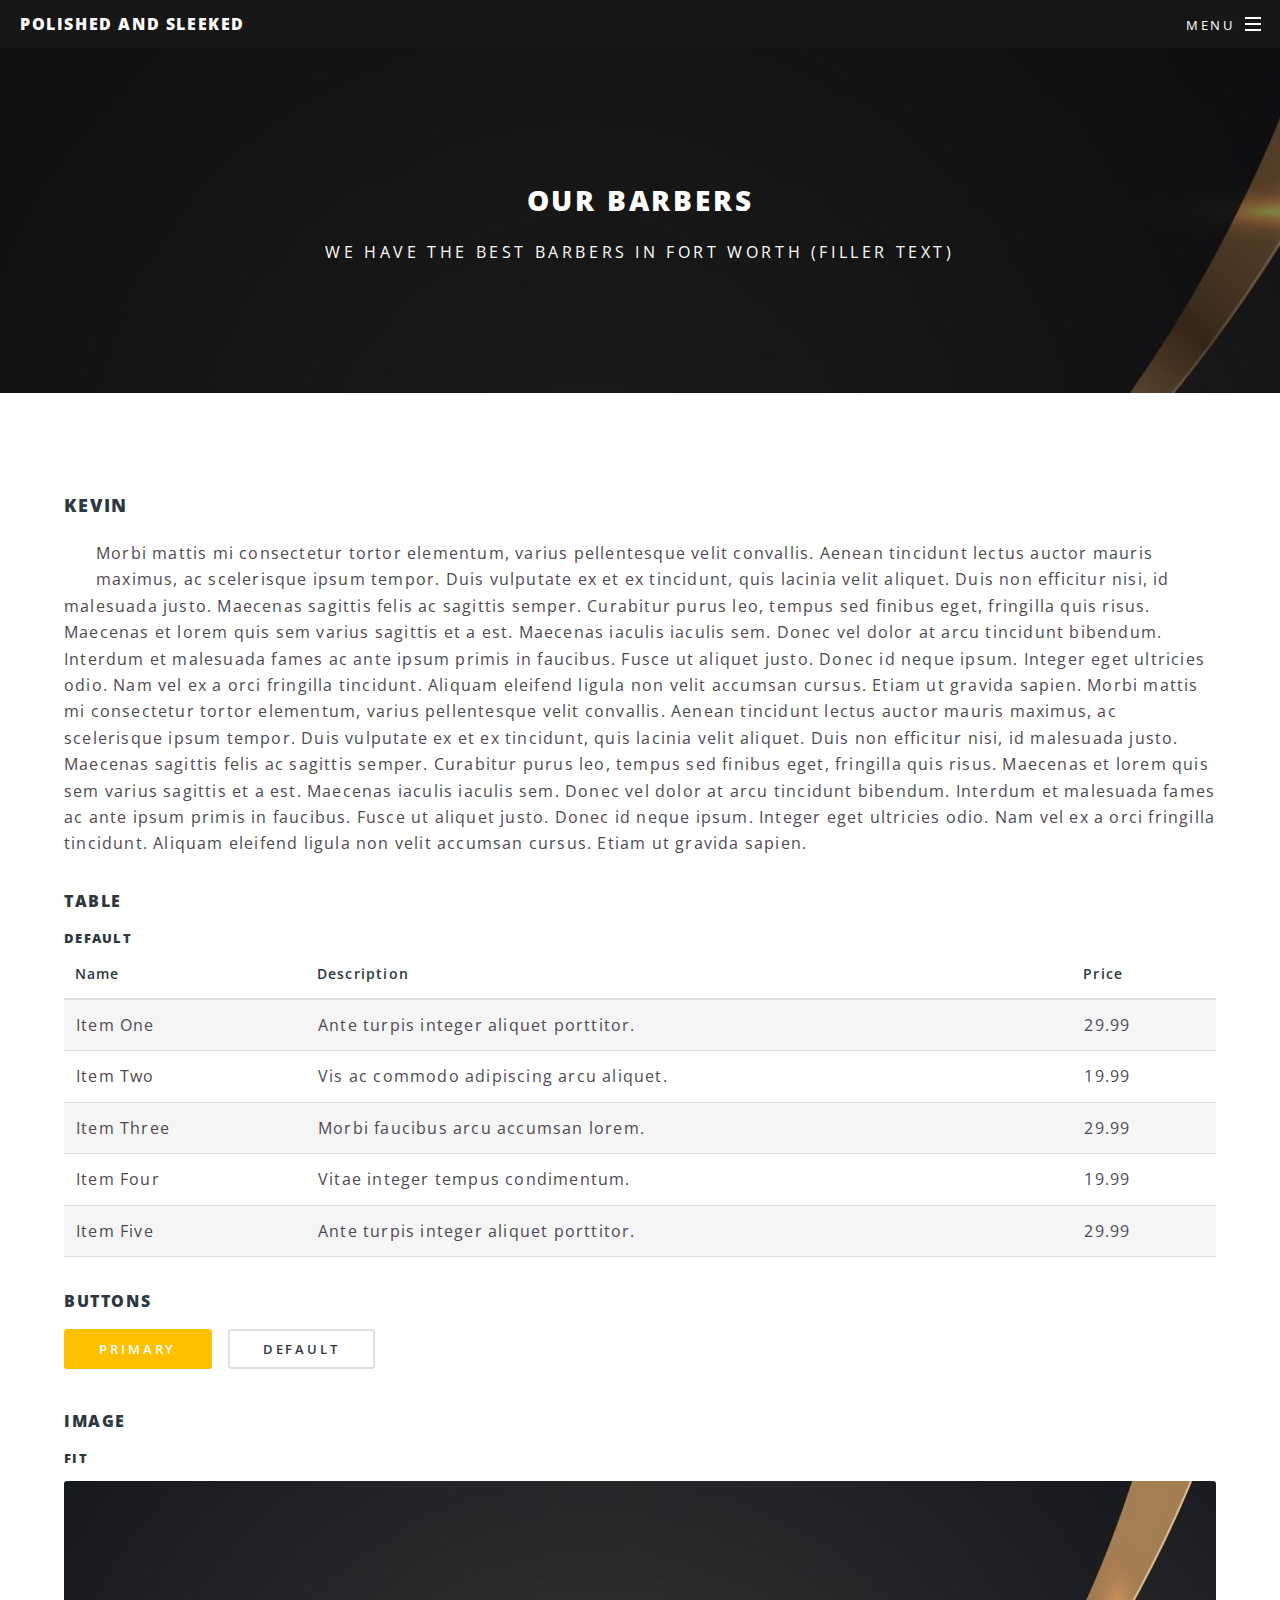
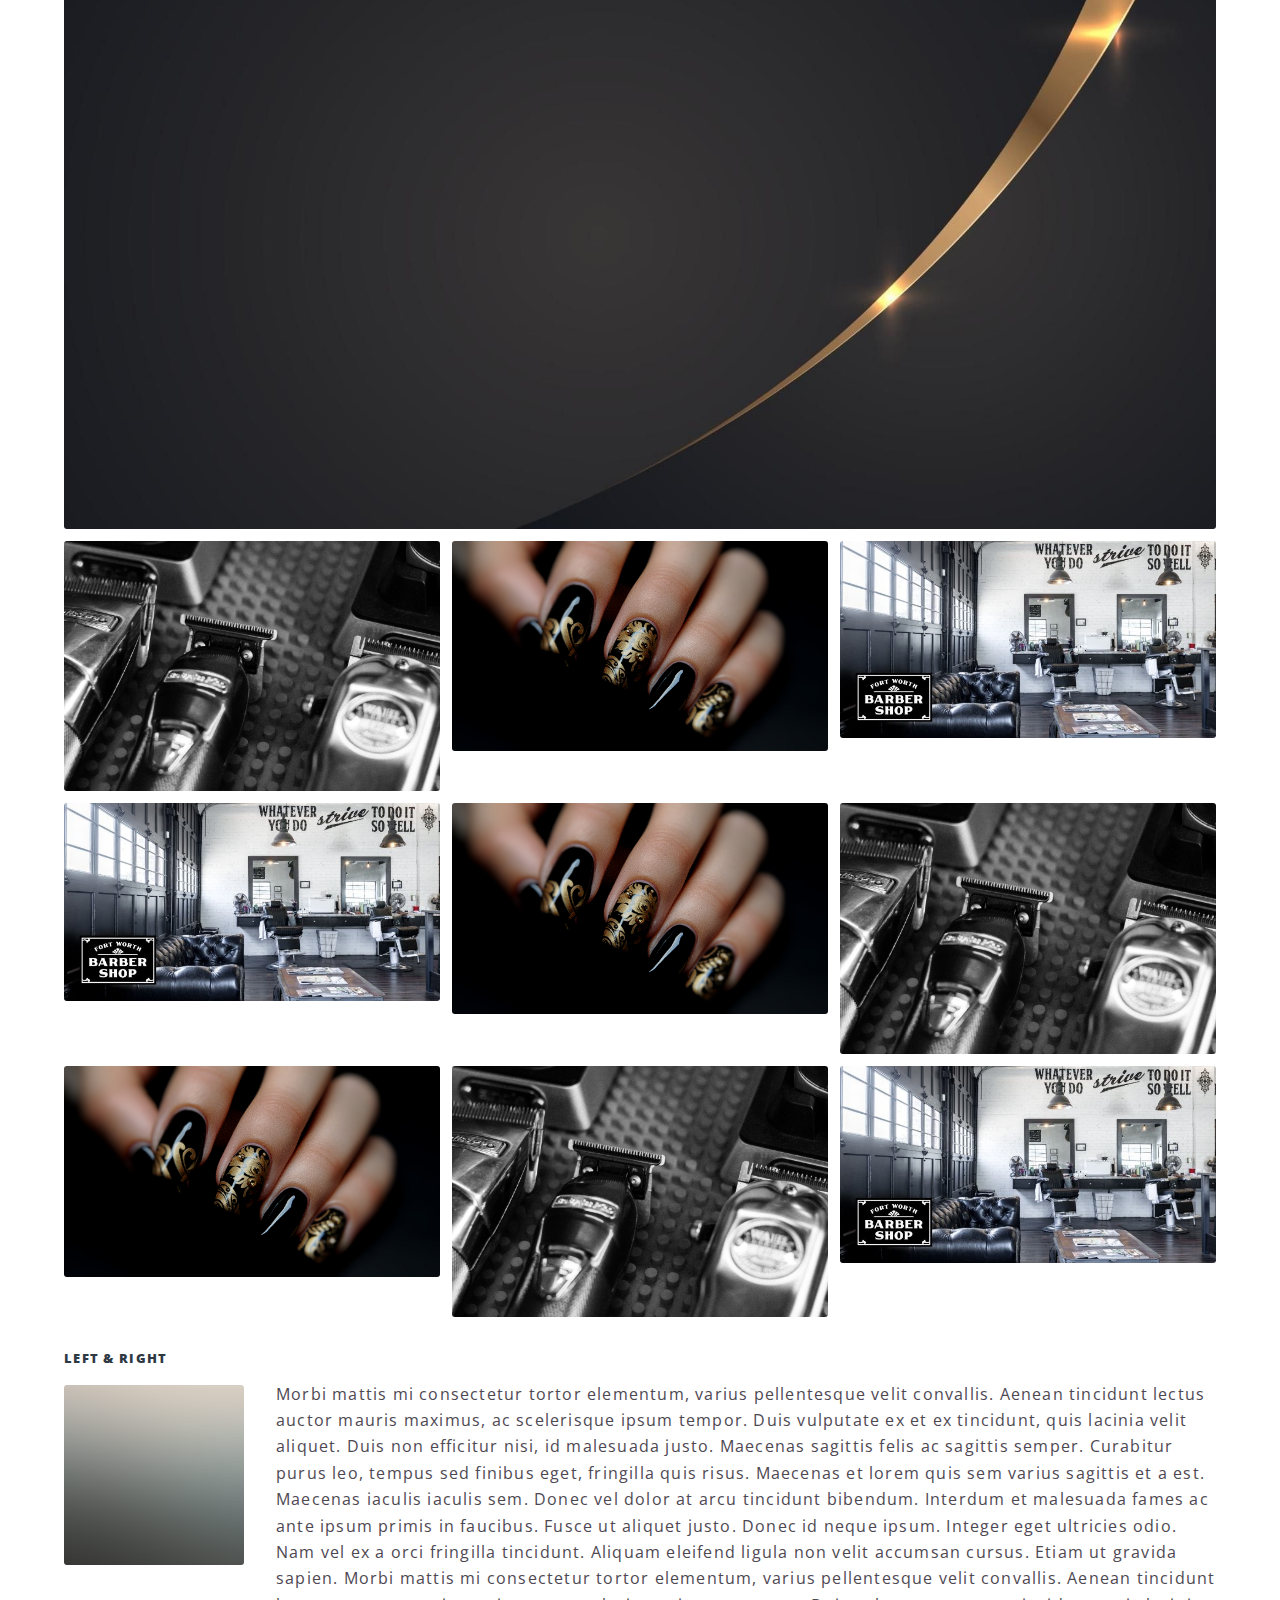
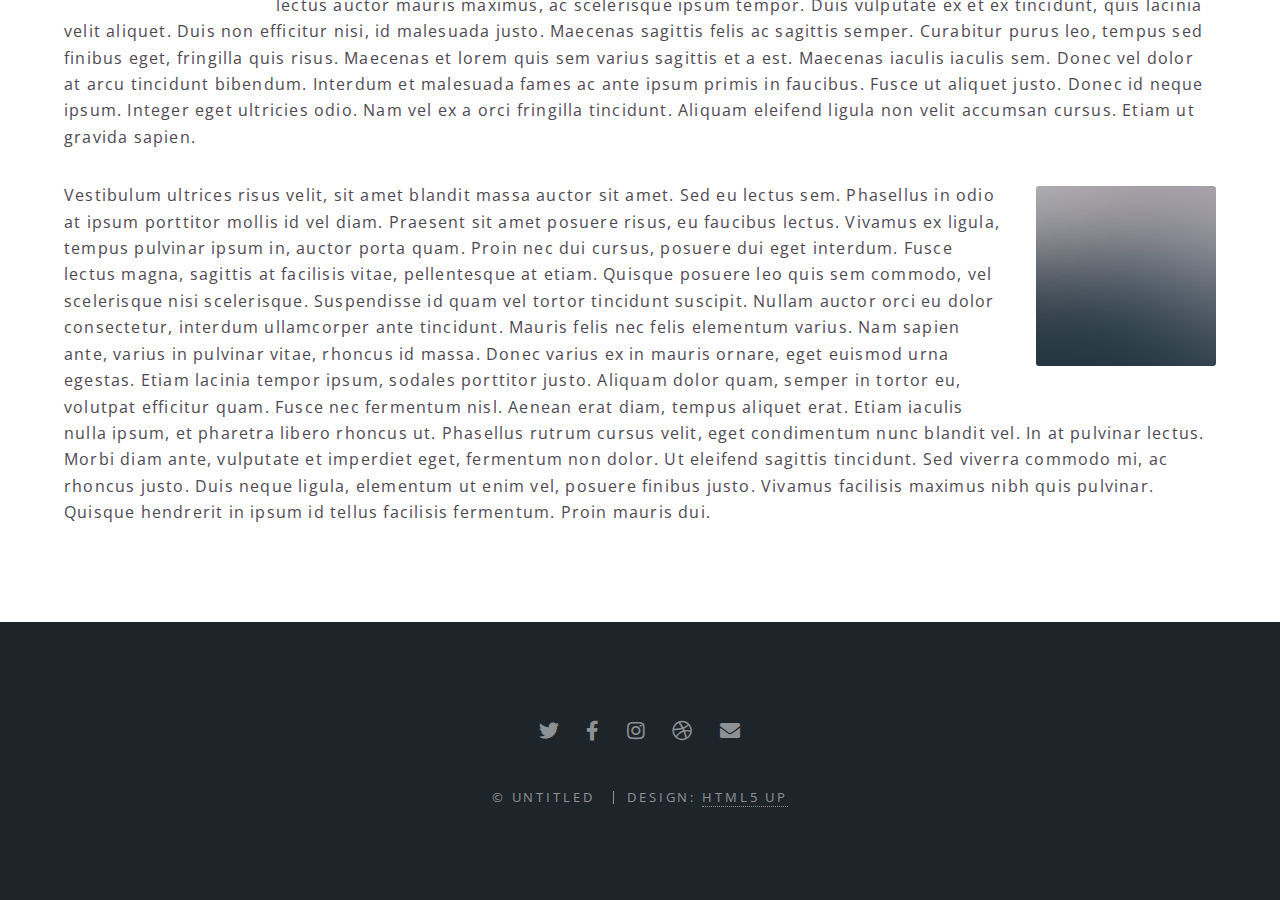
==== barbers.html @ fdaa952b "Main post" ====
<!DOCTYPE HTML>
<html>

<head>
	<title>Polished and Sleeked Barbershop</title>
	<meta charset="utf-8" />
	<meta name="viewport" content="width=device-width, initial-scale=1, user-scalable=no" />
	<link rel="stylesheet" href="assets/css/main.css" />
	<noscript>
		<link rel="stylesheet" href="assets/css/noscript.css" />
	</noscript>
</head>

<body class="is-preload">

	<!-- Page Wrapper -->
	<div id="page-wrapper">

		<!-- Header -->
		<header id="header">
			<h1><a href="index.html">Polished and Sleeked</a></h1>
			<nav id="nav">
				<ul>
					<li class="special">
						<a href="#menu" class="menuToggle"><span>Menu</span></a>
						<div id="menu">
							<ul>
								<li><a href="index.html">Home</a></li>
								<li><a href="barbers.html">Our Barbers</a></li>
								<li><a href="nails.html">Our Technicians</a></li>
								<li><a href="shop.html">Our Shop</a></li>
							</ul>
						</div>
					</li>
				</ul>
			</nav>
		</header>

		<!-- Main -->
		<article id="main">
			<header>
				<h2>Our Barbers</h2>
				<p>We have the best barbers in fort worth (filler text)</p>
			</header>
			<section class="wrapper style5">
				<div class="inner">

					<section>
						<h3>Kevin</h3>
						<p><span class="image left"><img src="images\Kevin.jpg" alt="" /></span>Morbi mattis mi
							consectetur tortor elementum, varius pellentesque velit convallis. Aenean tincidunt
							lectus
							auctor mauris maximus, ac scelerisque ipsum tempor. Duis vulputate ex et ex tincidunt,
							quis
							lacinia velit aliquet. Duis non efficitur nisi, id malesuada justo. Maecenas sagittis
							felis
							ac sagittis semper. Curabitur purus leo, tempus sed finibus eget, fringilla quis risus.
							Maecenas et lorem quis sem varius sagittis et a est. Maecenas iaculis iaculis sem. Donec
							vel
							dolor at arcu tincidunt bibendum. Interdum et malesuada fames ac ante ipsum primis in
							faucibus. Fusce ut aliquet justo. Donec id neque ipsum. Integer eget ultricies odio. Nam
							vel
							ex a orci fringilla tincidunt. Aliquam eleifend ligula non velit accumsan cursus. Etiam
							ut
							gravida sapien. Morbi mattis mi consectetur tortor elementum, varius pellentesque velit
							convallis. Aenean tincidunt lectus auctor mauris maximus, ac scelerisque ipsum tempor.
							Duis
							vulputate ex et ex tincidunt, quis lacinia velit aliquet. Duis non efficitur nisi, id
							malesuada justo. Maecenas sagittis felis ac sagittis semper. Curabitur purus leo, tempus
							sed
							finibus eget, fringilla quis risus. Maecenas et lorem quis sem varius sagittis et a est.
							Maecenas iaculis iaculis sem. Donec vel dolor at arcu tincidunt bibendum. Interdum et
							malesuada fames ac ante ipsum primis in faucibus. Fusce ut aliquet justo. Donec id neque
							ipsum. Integer eget ultricies odio. Nam vel ex a orci fringilla tincidunt. Aliquam
							eleifend
							ligula non velit accumsan cursus. Etiam ut gravida sapien.</p>

					</section>

					<section>
						<h4>Table</h4>
						<h5>Default</h5>
						<div class="table-wrapper">
							<table>
								<thead>
									<tr>
										<th>Name</th>
										<th>Description</th>
										<th>Price</th>
									</tr>
								</thead>
								<tbody>
									<tr>
										<td>Item One</td>
										<td>Ante turpis integer aliquet porttitor.</td>
										<td>29.99</td>
									</tr>
									<tr>
										<td>Item Two</td>
										<td>Vis ac commodo adipiscing arcu aliquet.</td>
										<td>19.99</td>
									</tr>
									<tr>
										<td>Item Three</td>
										<td> Morbi faucibus arcu accumsan lorem.</td>
										<td>29.99</td>
									</tr>
									<tr>
										<td>Item Four</td>
										<td>Vitae integer tempus condimentum.</td>
										<td>19.99</td>
									</tr>
									<tr>
										<td>Item Five</td>
										<td>Ante turpis integer aliquet porttitor.</td>
										<td>29.99</td>
									</tr>
								</tbody>
							</table>
						</div>
					</section>

					<section>
						<h4>Buttons</h4>
						<ul class="actions">
							<li><a href="#" class="button primary">Primary</a></li>
							<li><a href="#" class="button">Default</a></li>
						</ul>
					</section>
					<section>
						<h4>Image</h4>
						<h5>Fit</h5>
						<div class="box alt">
							<div class="row gtr-50 gtr-uniform">
								<div class="col-12"><span class="image fit"><img src="images/banner.jpg"
											alt="" /></span></div>
								<div class="col-4"><span class="image fit"><img src="images/pic01.jpg" alt="" /></span>
								</div>
								<div class="col-4"><span class="image fit"><img src="images/pic02.jpg" alt="" /></span>
								</div>
								<div class="col-4"><span class="image fit"><img src="images/pic03.jpg" alt="" /></span>
								</div>
								<div class="col-4"><span class="image fit"><img src="images/pic03.jpg" alt="" /></span>
								</div>
								<div class="col-4"><span class="image fit"><img src="images/pic02.jpg" alt="" /></span>
								</div>
								<div class="col-4"><span class="image fit"><img src="images/pic01.jpg" alt="" /></span>
								</div>
								<div class="col-4"><span class="image fit"><img src="images/pic02.jpg" alt="" /></span>
								</div>
								<div class="col-4"><span class="image fit"><img src="images/pic01.jpg" alt="" /></span>
								</div>
								<div class="col-4"><span class="image fit"><img src="images/pic03.jpg" alt="" /></span>
								</div>
							</div>
						</div>
						<h5>Left &amp; Right</h5>
						<p><span class="image left"><img src="images/pic04.jpg" alt="" /></span>Morbi mattis mi
							consectetur tortor elementum, varius pellentesque velit convallis. Aenean tincidunt lectus
							auctor mauris maximus, ac scelerisque ipsum tempor. Duis vulputate ex et ex tincidunt, quis
							lacinia velit aliquet. Duis non efficitur nisi, id malesuada justo. Maecenas sagittis felis
							ac sagittis semper. Curabitur purus leo, tempus sed finibus eget, fringilla quis risus.
							Maecenas et lorem quis sem varius sagittis et a est. Maecenas iaculis iaculis sem. Donec vel
							dolor at arcu tincidunt bibendum. Interdum et malesuada fames ac ante ipsum primis in
							faucibus. Fusce ut aliquet justo. Donec id neque ipsum. Integer eget ultricies odio. Nam vel
							ex a orci fringilla tincidunt. Aliquam eleifend ligula non velit accumsan cursus. Etiam ut
							gravida sapien. Morbi mattis mi consectetur tortor elementum, varius pellentesque velit
							convallis. Aenean tincidunt lectus auctor mauris maximus, ac scelerisque ipsum tempor. Duis
							vulputate ex et ex tincidunt, quis lacinia velit aliquet. Duis non efficitur nisi, id
							malesuada justo. Maecenas sagittis felis ac sagittis semper. Curabitur purus leo, tempus sed
							finibus eget, fringilla quis risus. Maecenas et lorem quis sem varius sagittis et a est.
							Maecenas iaculis iaculis sem. Donec vel dolor at arcu tincidunt bibendum. Interdum et
							malesuada fames ac ante ipsum primis in faucibus. Fusce ut aliquet justo. Donec id neque
							ipsum. Integer eget ultricies odio. Nam vel ex a orci fringilla tincidunt. Aliquam eleifend
							ligula non velit accumsan cursus. Etiam ut gravida sapien.</p>
						<p><span class="image right"><img src="images/pic05.jpg" alt="" /></span>Vestibulum ultrices
							risus velit, sit amet blandit massa auctor sit amet. Sed eu lectus sem. Phasellus in odio at
							ipsum porttitor mollis id vel diam. Praesent sit amet posuere risus, eu faucibus lectus.
							Vivamus ex ligula, tempus pulvinar ipsum in, auctor porta quam. Proin nec dui cursus,
							posuere dui eget interdum. Fusce lectus magna, sagittis at facilisis vitae, pellentesque at
							etiam. Quisque posuere leo quis sem commodo, vel scelerisque nisi scelerisque. Suspendisse
							id quam vel tortor tincidunt suscipit. Nullam auctor orci eu dolor consectetur, interdum
							ullamcorper ante tincidunt. Mauris felis nec felis elementum varius. Nam sapien ante, varius
							in pulvinar vitae, rhoncus id massa. Donec varius ex in mauris ornare, eget euismod urna
							egestas. Etiam lacinia tempor ipsum, sodales porttitor justo. Aliquam dolor quam, semper in
							tortor eu, volutpat efficitur quam. Fusce nec fermentum nisl. Aenean erat diam, tempus
							aliquet erat. Etiam iaculis nulla ipsum, et pharetra libero rhoncus ut. Phasellus rutrum
							cursus velit, eget condimentum nunc blandit vel. In at pulvinar lectus. Morbi diam ante,
							vulputate et imperdiet eget, fermentum non dolor. Ut eleifend sagittis tincidunt. Sed
							viverra commodo mi, ac rhoncus justo. Duis neque ligula, elementum ut enim vel, posuere
							finibus justo. Vivamus facilisis maximus nibh quis pulvinar. Quisque hendrerit in ipsum id
							tellus facilisis fermentum. Proin mauris dui.</p>
					</section>

				</div>
			</section>
		</article>

		<!-- Footer -->
		<footer id="footer">
			<ul class="icons">
				<li><a href="#" class="icon brands fa-twitter"><span class="label">Twitter</span></a></li>
				<li><a href="#" class="icon brands fa-facebook-f"><span class="label">Facebook</span></a></li>
				<li><a href="#" class="icon brands fa-instagram"><span class="label">Instagram</span></a></li>
				<li><a href="#" class="icon brands fa-dribbble"><span class="label">Dribbble</span></a></li>
				<li><a href="#" class="icon solid fa-envelope"><span class="label">Email</span></a></li>
			</ul>
			<ul class="copyright">
				<li>&copy; Untitled</li>
				<li>Design: <a href="http://html5up.net">HTML5 UP</a></li>
			</ul>
		</footer>

	</div>

	<!-- Scripts -->
	<script src="assets/js/jquery.min.js"></script>
	<script src="assets/js/jquery.scrollex.min.js"></script>
	<script src="assets/js/jquery.scrolly.min.js"></script>
	<script src="assets/js/browser.min.js"></script>
	<script src="assets/js/breakpoints.min.js"></script>
	<script src="assets/js/util.js"></script>
	<script src="assets/js/main.js"></script>

</body>

</html>
---- assets/css/main.css ----
@import url(fontawesome-all.min.css);
@import url("https://fonts.googleapis.com/css?family=Open+Sans:400,400italic,600,600italic,800,800italic");







html,
body,
div,
span,
applet,
object,
iframe,
h1,
h2,
h3,
h4,
h5,
h6,
p,
blockquote,
pre,
a,
abbr,
acronym,
address,
big,
cite,
code,
del,
dfn,
em,
img,
ins,
kbd,
q,
s,
samp,
small,
strike,
strong,
sub,
sup,
tt,
var,
b,
u,
i,
center,
dl,
dt,
dd,
ol,
ul,
li,
fieldset,
form,
label,
legend,
table,
caption,
tbody,
tfoot,
thead,
tr,
th,
td,
article,
aside,
canvas,
details,
embed,
figure,
figcaption,
footer,
header,
hgroup,
menu,
nav,
output,
ruby,
section,
summary,
time,
mark,
audio,
video {
	margin: 0;
	padding: 0;
	border: 0;
	font-size: 100%;
	font: inherit;
	vertical-align: baseline;
}

article,
aside,
details,
figcaption,
figure,
footer,
header,
hgroup,
menu,
nav,
section {
	display: block;
}

body {
	line-height: 1;
}

ol,
ul {
	list-style: none;
}

blockquote,
q {
	quotes: none;
}

blockquote:before,
blockquote:after,
q:before,
q:after {
	content: '';
	content: none;
}

table {
	border-collapse: collapse;
	border-spacing: 0;
}

body {
	-webkit-text-size-adjust: none;
}

mark {
	background-color: transparent;
	color: inherit;
}

input::-moz-focus-inner {
	border: 0;
	padding: 0;
}

input,
select,
textarea {
	-moz-appearance: none;
	-webkit-appearance: none;
	-ms-appearance: none;
	appearance: none;
}

/* Basic */

@-ms-viewport {
	width: device-width;
}

html {
	box-sizing: border-box;
}

*,
*:before,
*:after {
	box-sizing: inherit;
}

body {
	background: #2e3842;
}

body.is-preload *,
body.is-preload *:before,
body.is-preload *:after {
	-moz-animation: none !important;
	-webkit-animation: none !important;
	-ms-animation: none !important;
	animation: none !important;
	-moz-transition: none !important;
	-webkit-transition: none !important;
	-ms-transition: none !important;
	transition: none !important;
}

body,
input,
select,
textarea {
	color: #fff;
	font-family: "Open Sans", Helvetica, sans-serif;
	font-size: 15pt;
	font-weight: 400;
	letter-spacing: 0.075em;
	line-height: 1.65em;
}

@media screen and (max-width: 1680px) {

	body,
	input,
	select,
	textarea {
		font-size: 13pt;
	}

}

@media screen and (max-width: 1280px) {

	body,
	input,
	select,
	textarea {
		font-size: 12pt;
	}

}

@media screen and (max-width: 736px) {

	body,
	input,
	select,
	textarea {
		font-size: 11pt;
		letter-spacing: 0.0375em;
	}

}

a {
	-moz-transition: color 0.2s ease, border-bottom-color 0.2s ease;
	-webkit-transition: color 0.2s ease, border-bottom-color 0.2s ease;
	-ms-transition: color 0.2s ease, border-bottom-color 0.2s ease;
	transition: color 0.2s ease, border-bottom-color 0.2s ease;
	border-bottom: dotted 1px;
	color: inherit;
	text-decoration: none;
}

a:hover {
	border-bottom-color: transparent;
}

strong,
b {
	color: #fff;
	font-weight: 600;
}

em,
i {
	font-style: italic;
}

p {
	margin: 0 0 2em 0;
}

h1,
h2,
h3,
h4,
h5,
h6 {
	color: #ffffff;
	font-weight: 800;
	letter-spacing: 0.1em;
	line-height: 1em;
	margin: 0 0 1em 0;
	text-transform: uppercase;

}

h1 a,
h2 a,
h3 a,
h4 a,
h5 a,
h6 a {
	color: inherit;
	text-decoration: none;
}

h2 {
	font-size: 1.35em;
	line-height: 1.75em;
}

@media screen and (max-width: 736px) {

	h2 {
		font-size: 1.1em;
		line-height: 1.65em;
	}

}

h3 {
	font-size: 1.15em;
	line-height: 1.75em;
}

@media screen and (max-width: 736px) {

	h3 {
		font-size: 1em;
		line-height: 1.65em;
	}

}

h4 {
	font-size: 1em;
	line-height: 1.5em;
}

h5 {
	font-size: 0.8em;
	line-height: 1.5em;
}

h6 {
	font-size: 0.7em;
	line-height: 1.5em;
}

sub {
	font-size: 0.8em;
	position: relative;
	top: 0.5em;
}

sup {
	font-size: 0.8em;
	position: relative;
	top: -0.5em;
}

hr {
	border: 0;
	border-bottom: solid 2px #fff;
	margin: 3em 0;
}

hr.major {
	margin: 4.5em 0;
}

blockquote {
	border-left: solid 4px #fff;
	font-style: italic;
	margin: 0 0 2em 0;
	padding: 0.5em 0 0.5em 2em;
}

code {
	background: rgba(144, 144, 144, 0.25);
	border-radius: 3px;
	font-family: "Courier New", monospace;
	font-size: 0.9em;
	letter-spacing: 0;
	margin: 0 0.25em;
	padding: 0.25em 0.65em;
}

pre {
	-webkit-overflow-scrolling: touch;
	font-family: "Courier New", monospace;
	font-size: 0.9em;
	margin: 0 0 2em 0;
}

pre code {
	display: block;
	line-height: 1.75em;
	padding: 1em 1.5em;
	overflow-x: auto;
}

.align-left {
	text-align: left;
}

.align-center {
	text-align: center;
}

.align-right {
	text-align: right;
}

/* Row */

.row {
	display: flex;
	flex-wrap: wrap;
	box-sizing: border-box;
	align-items: stretch;
}

.row>* {
	box-sizing: border-box;
}

.row.gtr-uniform>*> :last-child {
	margin-bottom: 0;
}

.row.aln-left {
	justify-content: flex-start;
}

.row.aln-center {
	justify-content: center;
}

.row.aln-right {
	justify-content: flex-end;
}

.row.aln-top {
	align-items: flex-start;
}

.row.aln-middle {
	align-items: center;
}

.row.aln-bottom {
	align-items: flex-end;
}

.row>.imp {
	order: -1;
}

.row>.col-1 {
	width: 8.33333%;
}

.row>.off-1 {
	margin-left: 8.33333%;
}

.row>.col-2 {
	width: 16.66667%;
}

.row>.off-2 {
	margin-left: 16.66667%;
}

.row>.col-3 {
	width: 25%;
}

.row>.off-3 {
	margin-left: 25%;
}

.row>.col-4 {
	width: 33.33333%;
}

.row>.off-4 {
	margin-left: 33.33333%;
}

.row>.col-5 {
	width: 41.66667%;
}

.row>.off-5 {
	margin-left: 41.66667%;
}

.row>.col-6 {
	width: 50%;
}

.row>.off-6 {
	margin-left: 50%;
}

.row>.col-7 {
	width: 58.33333%;
}

.row>.off-7 {
	margin-left: 58.33333%;
}

.row>.col-8 {
	width: 66.66667%;
}

.row>.off-8 {
	margin-left: 66.66667%;
}

.row>.col-9 {
	width: 75%;
}

.row>.off-9 {
	margin-left: 75%;
}

.row>.col-10 {
	width: 83.33333%;
}

.row>.off-10 {
	margin-left: 83.33333%;
}

.row>.col-11 {
	width: 91.66667%;
}

.row>.off-11 {
	margin-left: 91.66667%;
}

.row>.col-12 {
	width: 100%;
}

.row>.off-12 {
	margin-left: 100%;
}

.row.gtr-0 {
	margin-top: 0;
	margin-left: 0em;
}

.row.gtr-0>* {
	padding: 0 0 0 0em;
}

.row.gtr-0.gtr-uniform {
	margin-top: 0em;
}

.row.gtr-0.gtr-uniform>* {
	padding-top: 0em;
}

.row.gtr-25 {
	margin-top: 0;
	margin-left: -0.375em;
}

.row.gtr-25>* {
	padding: 0 0 0 0.375em;
}

.row.gtr-25.gtr-uniform {
	margin-top: -0.375em;
}

.row.gtr-25.gtr-uniform>* {
	padding-top: 0.375em;
}

.row.gtr-50 {
	margin-top: 0;
	margin-left: -0.75em;
}

.row.gtr-50>* {
	padding: 0 0 0 0.75em;
}

.row.gtr-50.gtr-uniform {
	margin-top: -0.75em;
}

.row.gtr-50.gtr-uniform>* {
	padding-top: 0.75em;
}

.row {
	margin-top: 0;
	margin-left: -1.5em;
}

.row>* {
	padding: 0 0 0 1.5em;
}

.row.gtr-uniform {
	margin-top: -1.5em;
}

.row.gtr-uniform>* {
	padding-top: 1.5em;
}

.row.gtr-150 {
	margin-top: 0;
	margin-left: -2.25em;
}

.row.gtr-150>* {
	padding: 0 0 0 2.25em;
}

.row.gtr-150.gtr-uniform {
	margin-top: -2.25em;
}

.row.gtr-150.gtr-uniform>* {
	padding-top: 2.25em;
}

.row.gtr-200 {
	margin-top: 0;
	margin-left: -3em;
}

.row.gtr-200>* {
	padding: 0 0 0 3em;
}

.row.gtr-200.gtr-uniform {
	margin-top: -3em;
}

.row.gtr-200.gtr-uniform>* {
	padding-top: 3em;
}

@media screen and (max-width: 1680px) {

	.row {
		display: flex;
		flex-wrap: wrap;
		box-sizing: border-box;
		align-items: stretch;
	}

	.row>* {
		box-sizing: border-box;
	}

	.row.gtr-uniform>*> :last-child {
		margin-bottom: 0;
	}

	.row.aln-left {
		justify-content: flex-start;
	}

	.row.aln-center {
		justify-content: center;
	}

	.row.aln-right {
		justify-content: flex-end;
	}

	.row.aln-top {
		align-items: flex-start;
	}

	.row.aln-middle {
		align-items: center;
	}

	.row.aln-bottom {
		align-items: flex-end;
	}

	.row>.imp-xlarge {
		order: -1;
	}

	.row>.col-1-xlarge {
		width: 8.33333%;
	}

	.row>.off-1-xlarge {
		margin-left: 8.33333%;
	}

	.row>.col-2-xlarge {
		width: 16.66667%;
	}

	.row>.off-2-xlarge {
		margin-left: 16.66667%;
	}

	.row>.col-3-xlarge {
		width: 25%;
	}

	.row>.off-3-xlarge {
		margin-left: 25%;
	}

	.row>.col-4-xlarge {
		width: 33.33333%;
	}

	.row>.off-4-xlarge {
		margin-left: 33.33333%;
	}

	.row>.col-5-xlarge {
		width: 41.66667%;
	}

	.row>.off-5-xlarge {
		margin-left: 41.66667%;
	}

	.row>.col-6-xlarge {
		width: 50%;
	}

	.row>.off-6-xlarge {
		margin-left: 50%;
	}

	.row>.col-7-xlarge {
		width: 58.33333%;
	}

	.row>.off-7-xlarge {
		margin-left: 58.33333%;
	}

	.row>.col-8-xlarge {
		width: 66.66667%;
	}

	.row>.off-8-xlarge {
		margin-left: 66.66667%;
	}

	.row>.col-9-xlarge {
		width: 75%;
	}

	.row>.off-9-xlarge {
		margin-left: 75%;
	}

	.row>.col-10-xlarge {
		width: 83.33333%;
	}

	.row>.off-10-xlarge {
		margin-left: 83.33333%;
	}

	.row>.col-11-xlarge {
		width: 91.66667%;
	}

	.row>.off-11-xlarge {
		margin-left: 91.66667%;
	}

	.row>.col-12-xlarge {
		width: 100%;
	}

	.row>.off-12-xlarge {
		margin-left: 100%;
	}

	.row.gtr-0 {
		margin-top: 0;
		margin-left: 0em;
	}

	.row.gtr-0>* {
		padding: 0 0 0 0em;
	}

	.row.gtr-0.gtr-uniform {
		margin-top: 0em;
	}

	.row.gtr-0.gtr-uniform>* {
		padding-top: 0em;
	}

	.row.gtr-25 {
		margin-top: 0;
		margin-left: -0.375em;
	}

	.row.gtr-25>* {
		padding: 0 0 0 0.375em;
	}

	.row.gtr-25.gtr-uniform {
		margin-top: -0.375em;
	}

	.row.gtr-25.gtr-uniform>* {
		padding-top: 0.375em;
	}

	.row.gtr-50 {
		margin-top: 0;
		margin-left: -0.75em;
	}

	.row.gtr-50>* {
		padding: 0 0 0 0.75em;
	}

	.row.gtr-50.gtr-uniform {
		margin-top: -0.75em;
	}

	.row.gtr-50.gtr-uniform>* {
		padding-top: 0.75em;
	}

	.row {
		margin-top: 0;
		margin-left: -1.5em;
	}

	.row>* {
		padding: 0 0 0 1.5em;
	}

	.row.gtr-uniform {
		margin-top: -1.5em;
	}

	.row.gtr-uniform>* {
		padding-top: 1.5em;
	}

	.row.gtr-150 {
		margin-top: 0;
		margin-left: -2.25em;
	}

	.row.gtr-150>* {
		padding: 0 0 0 2.25em;
	}

	.row.gtr-150.gtr-uniform {
		margin-top: -2.25em;
	}

	.row.gtr-150.gtr-uniform>* {
		padding-top: 2.25em;
	}

	.row.gtr-200 {
		margin-top: 0;
		margin-left: -3em;
	}

	.row.gtr-200>* {
		padding: 0 0 0 3em;
	}

	.row.gtr-200.gtr-uniform {
		margin-top: -3em;
	}

	.row.gtr-200.gtr-uniform>* {
		padding-top: 3em;
	}

}

@media screen and (max-width: 1280px) {

	.row {
		display: flex;
		flex-wrap: wrap;
		box-sizing: border-box;
		align-items: stretch;
	}

	.row>* {
		box-sizing: border-box;
	}

	.row.gtr-uniform>*> :last-child {
		margin-bottom: 0;
	}

	.row.aln-left {
		justify-content: flex-start;
	}

	.row.aln-center {
		justify-content: center;
	}

	.row.aln-right {
		justify-content: flex-end;
	}

	.row.aln-top {
		align-items: flex-start;
	}

	.row.aln-middle {
		align-items: center;
	}

	.row.aln-bottom {
		align-items: flex-end;
	}

	.row>.imp-large {
		order: -1;
	}

	.row>.col-1-large {
		width: 8.33333%;
	}

	.row>.off-1-large {
		margin-left: 8.33333%;
	}

	.row>.col-2-large {
		width: 16.66667%;
	}

	.row>.off-2-large {
		margin-left: 16.66667%;
	}

	.row>.col-3-large {
		width: 25%;
	}

	.row>.off-3-large {
		margin-left: 25%;
	}

	.row>.col-4-large {
		width: 33.33333%;
	}

	.row>.off-4-large {
		margin-left: 33.33333%;
	}

	.row>.col-5-large {
		width: 41.66667%;
	}

	.row>.off-5-large {
		margin-left: 41.66667%;
	}

	.row>.col-6-large {
		width: 50%;
	}

	.row>.off-6-large {
		margin-left: 50%;
	}

	.row>.col-7-large {
		width: 58.33333%;
	}

	.row>.off-7-large {
		margin-left: 58.33333%;
	}

	.row>.col-8-large {
		width: 66.66667%;
	}

	.row>.off-8-large {
		margin-left: 66.66667%;
	}

	.row>.col-9-large {
		width: 75%;
	}

	.row>.off-9-large {
		margin-left: 75%;
	}

	.row>.col-10-large {
		width: 83.33333%;
	}

	.row>.off-10-large {
		margin-left: 83.33333%;
	}

	.row>.col-11-large {
		width: 91.66667%;
	}

	.row>.off-11-large {
		margin-left: 91.66667%;
	}

	.row>.col-12-large {
		width: 100%;
	}

	.row>.off-12-large {
		margin-left: 100%;
	}

	.row.gtr-0 {
		margin-top: 0;
		margin-left: 0em;
	}

	.row.gtr-0>* {
		padding: 0 0 0 0em;
	}

	.row.gtr-0.gtr-uniform {
		margin-top: 0em;
	}

	.row.gtr-0.gtr-uniform>* {
		padding-top: 0em;
	}

	.row.gtr-25 {
		margin-top: 0;
		margin-left: -0.375em;
	}

	.row.gtr-25>* {
		padding: 0 0 0 0.375em;
	}

	.row.gtr-25.gtr-uniform {
		margin-top: -0.375em;
	}

	.row.gtr-25.gtr-uniform>* {
		padding-top: 0.375em;
	}

	.row.gtr-50 {
		margin-top: 0;
		margin-left: -0.75em;
	}

	.row.gtr-50>* {
		padding: 0 0 0 0.75em;
	}

	.row.gtr-50.gtr-uniform {
		margin-top: -0.75em;
	}

	.row.gtr-50.gtr-uniform>* {
		padding-top: 0.75em;
	}

	.row {
		margin-top: 0;
		margin-left: -1.5em;
	}

	.row>* {
		padding: 0 0 0 1.5em;
	}

	.row.gtr-uniform {
		margin-top: -1.5em;
	}

	.row.gtr-uniform>* {
		padding-top: 1.5em;
	}

	.row.gtr-150 {
		margin-top: 0;
		margin-left: -2.25em;
	}

	.row.gtr-150>* {
		padding: 0 0 0 2.25em;
	}

	.row.gtr-150.gtr-uniform {
		margin-top: -2.25em;
	}

	.row.gtr-150.gtr-uniform>* {
		padding-top: 2.25em;
	}

	.row.gtr-200 {
		margin-top: 0;
		margin-left: -3em;
	}

	.row.gtr-200>* {
		padding: 0 0 0 3em;
	}

	.row.gtr-200.gtr-uniform {
		margin-top: -3em;
	}

	.row.gtr-200.gtr-uniform>* {
		padding-top: 3em;
	}

}

@media screen and (max-width: 980px) {

	.row {
		display: flex;
		flex-wrap: wrap;
		box-sizing: border-box;
		align-items: stretch;
	}

	.row>* {
		box-sizing: border-box;
	}

	.row.gtr-uniform>*> :last-child {
		margin-bottom: 0;
	}

	.row.aln-left {
		justify-content: flex-start;
	}

	.row.aln-center {
		justify-content: center;
	}

	.row.aln-right {
		justify-content: flex-end;
	}

	.row.aln-top {
		align-items: flex-start;
	}

	.row.aln-middle {
		align-items: center;
	}

	.row.aln-bottom {
		align-items: flex-end;
	}

	.row>.imp-medium {
		order: -1;
	}

	.row>.col-1-medium {
		width: 8.33333%;
	}

	.row>.off-1-medium {
		margin-left: 8.33333%;
	}

	.row>.col-2-medium {
		width: 16.66667%;
	}

	.row>.off-2-medium {
		margin-left: 16.66667%;
	}

	.row>.col-3-medium {
		width: 25%;
	}

	.row>.off-3-medium {
		margin-left: 25%;
	}

	.row>.col-4-medium {
		width: 33.33333%;
	}

	.row>.off-4-medium {
		margin-left: 33.33333%;
	}

	.row>.col-5-medium {
		width: 41.66667%;
	}

	.row>.off-5-medium {
		margin-left: 41.66667%;
	}

	.row>.col-6-medium {
		width: 50%;
	}

	.row>.off-6-medium {
		margin-left: 50%;
	}

	.row>.col-7-medium {
		width: 58.33333%;
	}

	.row>.off-7-medium {
		margin-left: 58.33333%;
	}

	.row>.col-8-medium {
		width: 66.66667%;
	}

	.row>.off-8-medium {
		margin-left: 66.66667%;
	}

	.row>.col-9-medium {
		width: 75%;
	}

	.row>.off-9-medium {
		margin-left: 75%;
	}

	.row>.col-10-medium {
		width: 83.33333%;
	}

	.row>.off-10-medium {
		margin-left: 83.33333%;
	}

	.row>.col-11-medium {
		width: 91.66667%;
	}

	.row>.off-11-medium {
		margin-left: 91.66667%;
	}

	.row>.col-12-medium {
		width: 100%;
	}

	.row>.off-12-medium {
		margin-left: 100%;
	}

	.row.gtr-0 {
		margin-top: 0;
		margin-left: 0em;
	}

	.row.gtr-0>* {
		padding: 0 0 0 0em;
	}

	.row.gtr-0.gtr-uniform {
		margin-top: 0em;
	}

	.row.gtr-0.gtr-uniform>* {
		padding-top: 0em;
	}

	.row.gtr-25 {
		margin-top: 0;
		margin-left: -0.375em;
	}

	.row.gtr-25>* {
		padding: 0 0 0 0.375em;
	}

	.row.gtr-25.gtr-uniform {
		margin-top: -0.375em;
	}

	.row.gtr-25.gtr-uniform>* {
		padding-top: 0.375em;
	}

	.row.gtr-50 {
		margin-top: 0;
		margin-left: -0.75em;
	}

	.row.gtr-50>* {
		padding: 0 0 0 0.75em;
	}

	.row.gtr-50.gtr-uniform {
		margin-top: -0.75em;
	}

	.row.gtr-50.gtr-uniform>* {
		padding-top: 0.75em;
	}

	.row {
		margin-top: 0;
		margin-left: -1.5em;
	}

	.row>* {
		padding: 0 0 0 1.5em;
	}

	.row.gtr-uniform {
		margin-top: -1.5em;
	}

	.row.gtr-uniform>* {
		padding-top: 1.5em;
	}

	.row.gtr-150 {
		margin-top: 0;
		margin-left: -2.25em;
	}

	.row.gtr-150>* {
		padding: 0 0 0 2.25em;
	}

	.row.gtr-150.gtr-uniform {
		margin-top: -2.25em;
	}

	.row.gtr-150.gtr-uniform>* {
		padding-top: 2.25em;
	}

	.row.gtr-200 {
		margin-top: 0;
		margin-left: -3em;
	}

	.row.gtr-200>* {
		padding: 0 0 0 3em;
	}

	.row.gtr-200.gtr-uniform {
		margin-top: -3em;
	}

	.row.gtr-200.gtr-uniform>* {
		padding-top: 3em;
	}

}

@media screen and (max-width: 736px) {

	.row {
		display: flex;
		flex-wrap: wrap;
		box-sizing: border-box;
		align-items: stretch;
	}

	.row>* {
		box-sizing: border-box;
	}

	.row.gtr-uniform>*> :last-child {
		margin-bottom: 0;
	}

	.row.aln-left {
		justify-content: flex-start;
	}

	.row.aln-center {
		justify-content: center;
	}

	.row.aln-right {
		justify-content: flex-end;
	}

	.row.aln-top {
		align-items: flex-start;
	}

	.row.aln-middle {
		align-items: center;
	}

	.row.aln-bottom {
		align-items: flex-end;
	}

	.row>.imp-small {
		order: -1;
	}

	.row>.col-1-small {
		width: 8.33333%;
	}

	.row>.off-1-small {
		margin-left: 8.33333%;
	}

	.row>.col-2-small {
		width: 16.66667%;
	}

	.row>.off-2-small {
		margin-left: 16.66667%;
	}

	.row>.col-3-small {
		width: 25%;
	}

	.row>.off-3-small {
		margin-left: 25%;
	}

	.row>.col-4-small {
		width: 33.33333%;
	}

	.row>.off-4-small {
		margin-left: 33.33333%;
	}

	.row>.col-5-small {
		width: 41.66667%;
	}

	.row>.off-5-small {
		margin-left: 41.66667%;
	}

	.row>.col-6-small {
		width: 50%;
	}

	.row>.off-6-small {
		margin-left: 50%;
	}

	.row>.col-7-small {
		width: 58.33333%;
	}

	.row>.off-7-small {
		margin-left: 58.33333%;
	}

	.row>.col-8-small {
		width: 66.66667%;
	}

	.row>.off-8-small {
		margin-left: 66.66667%;
	}

	.row>.col-9-small {
		width: 75%;
	}

	.row>.off-9-small {
		margin-left: 75%;
	}

	.row>.col-10-small {
		width: 83.33333%;
	}

	.row>.off-10-small {
		margin-left: 83.33333%;
	}

	.row>.col-11-small {
		width: 91.66667%;
	}

	.row>.off-11-small {
		margin-left: 91.66667%;
	}

	.row>.col-12-small {
		width: 100%;
	}

	.row>.off-12-small {
		margin-left: 100%;
	}

	.row.gtr-0 {
		margin-top: 0;
		margin-left: 0em;
	}

	.row.gtr-0>* {
		padding: 0 0 0 0em;
	}

	.row.gtr-0.gtr-uniform {
		margin-top: 0em;
	}

	.row.gtr-0.gtr-uniform>* {
		padding-top: 0em;
	}

	.row.gtr-25 {
		margin-top: 0;
		margin-left: -0.375em;
	}

	.row.gtr-25>* {
		padding: 0 0 0 0.375em;
	}

	.row.gtr-25.gtr-uniform {
		margin-top: -0.375em;
	}

	.row.gtr-25.gtr-uniform>* {
		padding-top: 0.375em;
	}

	.row.gtr-50 {
		margin-top: 0;
		margin-left: -0.75em;
	}

	.row.gtr-50>* {
		padding: 0 0 0 0.75em;
	}

	.row.gtr-50.gtr-uniform {
		margin-top: -0.75em;
	}

	.row.gtr-50.gtr-uniform>* {
		padding-top: 0.75em;
	}

	.row {
		margin-top: 0;
		margin-left: -1.5em;
	}

	.row>* {
		padding: 0 0 0 1.5em;
	}

	.row.gtr-uniform {
		margin-top: -1.5em;
	}

	.row.gtr-uniform>* {
		padding-top: 1.5em;
	}

	.row.gtr-150 {
		margin-top: 0;
		margin-left: -2.25em;
	}

	.row.gtr-150>* {
		padding: 0 0 0 2.25em;
	}

	.row.gtr-150.gtr-uniform {
		margin-top: -2.25em;
	}

	.row.gtr-150.gtr-uniform>* {
		padding-top: 2.25em;
	}

	.row.gtr-200 {
		margin-top: 0;
		margin-left: -3em;
	}

	.row.gtr-200>* {
		padding: 0 0 0 3em;
	}

	.row.gtr-200.gtr-uniform {
		margin-top: -3em;
	}

	.row.gtr-200.gtr-uniform>* {
		padding-top: 3em;
	}

}

@media screen and (max-width: 480px) {

	.row {
		display: flex;
		flex-wrap: wrap;
		box-sizing: border-box;
		align-items: stretch;
	}

	.row>* {
		box-sizing: border-box;
	}

	.row.gtr-uniform>*> :last-child {
		margin-bottom: 0;
	}

	.row.aln-left {
		justify-content: flex-start;
	}

	.row.aln-center {
		justify-content: center;
	}

	.row.aln-right {
		justify-content: flex-end;
	}

	.row.aln-top {
		align-items: flex-start;
	}

	.row.aln-middle {
		align-items: center;
	}

	.row.aln-bottom {
		align-items: flex-end;
	}

	.row>.imp-xsmall {
		order: -1;
	}

	.row>.col-1-xsmall {
		width: 8.33333%;
	}

	.row>.off-1-xsmall {
		margin-left: 8.33333%;
	}

	.row>.col-2-xsmall {
		width: 16.66667%;
	}

	.row>.off-2-xsmall {
		margin-left: 16.66667%;
	}

	.row>.col-3-xsmall {
		width: 25%;
	}

	.row>.off-3-xsmall {
		margin-left: 25%;
	}

	.row>.col-4-xsmall {
		width: 33.33333%;
	}

	.row>.off-4-xsmall {
		margin-left: 33.33333%;
	}

	.row>.col-5-xsmall {
		width: 41.66667%;
	}

	.row>.off-5-xsmall {
		margin-left: 41.66667%;
	}

	.row>.col-6-xsmall {
		width: 50%;
	}

	.row>.off-6-xsmall {
		margin-left: 50%;
	}

	.row>.col-7-xsmall {
		width: 58.33333%;
	}

	.row>.off-7-xsmall {
		margin-left: 58.33333%;
	}

	.row>.col-8-xsmall {
		width: 66.66667%;
	}

	.row>.off-8-xsmall {
		margin-left: 66.66667%;
	}

	.row>.col-9-xsmall {
		width: 75%;
	}

	.row>.off-9-xsmall {
		margin-left: 75%;
	}

	.row>.col-10-xsmall {
		width: 83.33333%;
	}

	.row>.off-10-xsmall {
		margin-left: 83.33333%;
	}

	.row>.col-11-xsmall {
		width: 91.66667%;
	}

	.row>.off-11-xsmall {
		margin-left: 91.66667%;
	}

	.row>.col-12-xsmall {
		width: 100%;
	}

	.row>.off-12-xsmall {
		margin-left: 100%;
	}

	.row.gtr-0 {
		margin-top: 0;
		margin-left: 0em;
	}

	.row.gtr-0>* {
		padding: 0 0 0 0em;
	}

	.row.gtr-0.gtr-uniform {
		margin-top: 0em;
	}

	.row.gtr-0.gtr-uniform>* {
		padding-top: 0em;
	}

	.row.gtr-25 {
		margin-top: 0;
		margin-left: -0.375em;
	}

	.row.gtr-25>* {
		padding: 0 0 0 0.375em;
	}

	.row.gtr-25.gtr-uniform {
		margin-top: -0.375em;
	}

	.row.gtr-25.gtr-uniform>* {
		padding-top: 0.375em;
	}

	.row.gtr-50 {
		margin-top: 0;
		margin-left: -0.75em;
	}

	.row.gtr-50>* {
		padding: 0 0 0 0.75em;
	}

	.row.gtr-50.gtr-uniform {
		margin-top: -0.75em;
	}

	.row.gtr-50.gtr-uniform>* {
		padding-top: 0.75em;
	}

	.row {
		margin-top: 0;
		margin-left: -1.5em;
	}

	.row>* {
		padding: 0 0 0 1.5em;
	}

	.row.gtr-uniform {
		margin-top: -1.5em;
	}

	.row.gtr-uniform>* {
		padding-top: 1.5em;
	}

	.row.gtr-150 {
		margin-top: 0;
		margin-left: -2.25em;
	}

	.row.gtr-150>* {
		padding: 0 0 0 2.25em;
	}

	.row.gtr-150.gtr-uniform {
		margin-top: -2.25em;
	}

	.row.gtr-150.gtr-uniform>* {
		padding-top: 2.25em;
	}

	.row.gtr-200 {
		margin-top: 0;
		margin-left: -3em;
	}

	.row.gtr-200>* {
		padding: 0 0 0 3em;
	}

	.row.gtr-200.gtr-uniform {
		margin-top: -3em;
	}

	.row.gtr-200.gtr-uniform>* {
		padding-top: 3em;
	}

}

/* Section/Article */

section.special,
article.special {
	text-align: center;
}

header p {
	color: rgba(255, 255, 255, 0.5);
	position: relative;
	top: -0.25em;
}

header h3+p {
	font-size: 1.1em;
}

header h4+p,
header h5+p,
header h6+p {
	font-size: 0.9em;
}

header.major {
	margin: 0 0 3.5em 0;
}

header.major h2,
header.major h3,
header.major h4,
header.major h5,
header.major h6 {
	border-bottom: solid 2px #fff;
	display: inline-block;
	padding-bottom: 1em;
	position: relative;
}

header.major h2:after,
header.major h3:after,
header.major h4:after,
header.major h5:after,
header.major h6:after {
	content: '';
	display: block;
	height: 1px;
}

header.major p {
	color: #fff;
	top: 0;
}

@media screen and (max-width: 736px) {

	header.major {
		margin: 0 0 2em 0;
	}

}

@media screen and (max-width: 980px) {

	header br {
		display: none;
	}

}

/* Form */

form {
	margin: 0 0 2em 0;
}

label {
	color: #fff;
	display: block;
	font-size: 0.9em;
	font-weight: 600;
	margin: 0 0 1em 0;
}

input[type="text"],
input[type="password"],
input[type="email"],
select,
textarea {
	-moz-appearance: none;
	-webkit-appearance: none;
	-ms-appearance: none;
	appearance: none;
	background-color: rgba(144, 144, 144, 0.25);
	border-radius: 3px;
	border: none;
	color: inherit;
	display: block;
	outline: 0;
	padding: 0 1em;
	text-decoration: none;
	width: 100%;
}

input[type="text"]:invalid,
input[type="password"]:invalid,
input[type="email"]:invalid,
select:invalid,
textarea:invalid {
	box-shadow: none;
}

input[type="text"]:focus,
input[type="password"]:focus,
input[type="email"]:focus,
select:focus,
textarea:focus {
	box-shadow: 0 0 0 2px #21b2a6;
}

select {
	background-size: 1.25em;
	background-repeat: no-repeat;
	background-position: calc(100% - 1em) center;
	height: 2.75em;
	padding-right: 2.75em;
	text-overflow: ellipsis;
}

select:focus::-ms-value {
	background-color: transparent;
}

select::-ms-expand {
	display: none;
}

input[type="text"],
input[type="password"],
input[type="email"],
select {
	height: 2.75em;
}

textarea {
	padding: 0.75em 1em;
}

input[type="checkbox"],
input[type="radio"] {
	-moz-appearance: none;
	-webkit-appearance: none;
	-ms-appearance: none;
	appearance: none;
	display: block;
	float: left;
	margin-right: -2em;
	opacity: 0;
	width: 1em;
	z-index: -1;
}

input[type="checkbox"]+label,
input[type="radio"]+label {
	text-decoration: none;
	color: #fff;
	cursor: pointer;
	display: inline-block;
	font-size: 1em;
	font-weight: 400;
	padding-left: 2.4em;
	padding-right: 0.75em;
	position: relative;
}

input[type="checkbox"]+label:before,
input[type="radio"]+label:before {
	-moz-osx-font-smoothing: grayscale;
	-webkit-font-smoothing: antialiased;
	display: inline-block;
	font-style: normal;
	font-variant: normal;
	text-rendering: auto;
	line-height: 1;
	text-transform: none !important;
	font-family: 'Font Awesome 5 Free';
	font-weight: 900;
}

input[type="checkbox"]+label:before,
input[type="radio"]+label:before {
	background: rgba(144, 144, 144, 0.25);
	border-radius: 3px;
	content: '';
	display: inline-block;
	font-size: 0.8em;
	height: 2.0625em;
	left: 0;
	line-height: 2.0625em;
	position: absolute;
	text-align: center;
	top: 0;
	width: 2.0625em;
}

input[type="checkbox"]:checked+label:before,
input[type="radio"]:checked+label:before {
	background: #2e3842;
	color: #fff;
	content: '\f00c';
}

input[type="checkbox"]:focus+label:before,
input[type="radio"]:focus+label:before {
	box-shadow: 0 0 0 2px #21b2a6;
}

input[type="checkbox"]+label:before {
	border-radius: 3px;
}

input[type="radio"]+label:before {
	border-radius: 100%;
}

::-webkit-input-placeholder {
	color: rgba(255, 255, 255, 0.5) !important;
	opacity: 1.0;
}

:-moz-placeholder {
	color: rgba(255, 255, 255, 0.5) !important;
	opacity: 1.0;
}

::-moz-placeholder {
	color: rgba(255, 255, 255, 0.5) !important;
	opacity: 1.0;
}

:-ms-input-placeholder {
	color: rgba(255, 255, 255, 0.5) !important;
	opacity: 1.0;
}

/* Box */

.box {
	border-radius: 3px;
	border: solid 2px #fff;
	margin-bottom: 2em;
	padding: 1.5em;
}

.box> :last-child,
.box> :last-child> :last-child,
.box> :last-child> :last-child> :last-child {
	margin-bottom: 0;
}

.box.alt {
	border: 0;
	border-radius: 0;
	padding: 0;
}

/* Icon */

.icon {
	text-decoration: none;
	border-bottom: none;
	position: relative;
}

.icon:before {
	-moz-osx-font-smoothing: grayscale;
	-webkit-font-smoothing: antialiased;
	display: inline-block;
	font-style: normal;
	font-variant: normal;
	text-rendering: auto;
	line-height: 1;
	text-transform: none !important;
	font-family: 'Font Awesome 5 Free';
	font-weight: 400;
}

.icon>.label {
	display: none;
}

.icon:before {
	line-height: inherit;
}

.icon.solid:before {
	font-weight: 900;
}

.icon.brands:before {
	font-family: 'Font Awesome 5 Brands';
}

.icon.major {
	-moz-transform: rotate(-45deg);
	-webkit-transform: rotate(-45deg);
	-ms-transform: rotate(-45deg);
	transform: rotate(-45deg);
	border-radius: 3px;
	border: solid 2px #fff;
	display: inline-block;
	font-size: 1.35em;
	height: calc(3em + 2px);
	line-height: 3em;
	text-align: center;
	width: calc(3em + 2px);
}

.icon.major:before {
	-moz-transform: rotate(45deg);
	-webkit-transform: rotate(45deg);
	-ms-transform: rotate(45deg);
	transform: rotate(45deg);
	display: inline-block;
	font-size: 1.5em;
}

@media screen and (max-width: 736px) {

	.icon.major {
		font-size: 1em;
	}

}

.icon.style1 {
	color: #ffffff;
}

.icon.style2 {
	color: #ffffff;
}

.icon.style3 {
	color: #ffffff;
}

/* Image */

.image {
	border-radius: 3px;
	border: 0;
	display: inline-block;
	position: relative;
}

.image img {
	border-radius: 3px;
	display: block;
}

.image.left {
	float: left;
	margin: 0 2em 2em 0;
	top: 0.25em;
}

.image.right {
	float: right;
	margin: 0 0 2em 2em;
	top: 0.25em;
}

.image.left,
.image.right {
	max-width: 40%;
}

.image.left img,
.image.right img {
	width: 100%;
}

.image.fit {
	display: block;
	margin: 0 0 2em 0;
	width: 100%;
}

.image.fit img {
	width: 100%;
}

/* List */

ol {
	list-style: decimal;
	margin: 0 0 2em 0;
	padding-left: 1.25em;
}

ol li {
	padding-left: 0.25em;
}

ul {
	list-style: disc;
	margin: 0 0 2em 0;
	padding-left: 1em;
}

ul li {
	padding-left: 0.5em;
}

ul.alt {
	list-style: none;
	padding-left: 0;
}

ul.alt li {
	border-top: solid 1px #fff;
	padding: 0.5em 0;
}

ul.alt li:first-child {
	border-top: 0;
	padding-top: 0;
}

dl {
	margin: 0 0 2em 0;
}

/* Actions */

ul.actions {
	display: -moz-flex;
	display: -webkit-flex;
	display: -ms-flex;
	display: flex;
	cursor: default;
	list-style: none;
	margin-left: -1em;
	padding-left: 0;
}

ul.actions li {
	padding: 0 0 0 1em;
	vertical-align: middle;
}

ul.actions.special {
	-moz-justify-content: center;
	-webkit-justify-content: center;
	-ms-justify-content: center;
	justify-content: center;
	width: 100%;
	margin-left: 0;
}

ul.actions.special li:first-child {
	padding-left: 0;
}

ul.actions.stacked {
	-moz-flex-direction: column;
	-webkit-flex-direction: column;
	-ms-flex-direction: column;
	flex-direction: column;
	margin-left: 0;
}

ul.actions.stacked li {
	padding: 1em 0 0 0;
}

ul.actions.stacked li:first-child {
	padding-top: 0;
}

ul.actions.fit {
	width: calc(100% + 1em);
}

ul.actions.fit li {
	-moz-flex-grow: 1;
	-webkit-flex-grow: 1;
	-ms-flex-grow: 1;
	flex-grow: 1;
	-moz-flex-shrink: 1;
	-webkit-flex-shrink: 1;
	-ms-flex-shrink: 1;
	flex-shrink: 1;
	width: 100%;
}

ul.actions.fit li>* {
	width: 100%;
}

ul.actions.fit.stacked {
	width: 100%;
}

@media screen and (max-width: 480px) {

	ul.actions:not(.fixed) {
		-moz-flex-direction: column;
		-webkit-flex-direction: column;
		-ms-flex-direction: column;
		flex-direction: column;
		margin-left: 0;
		width: 100% !important;
	}

	ul.actions:not(.fixed) li {
		-moz-flex-grow: 1;
		-webkit-flex-grow: 1;
		-ms-flex-grow: 1;
		flex-grow: 1;
		-moz-flex-shrink: 1;
		-webkit-flex-shrink: 1;
		-ms-flex-shrink: 1;
		flex-shrink: 1;
		padding: 1em 0 0 0;
		text-align: center;
		width: 100%;
	}

	ul.actions:not(.fixed) li>* {
		width: 100%;
	}

	ul.actions:not(.fixed) li:first-child {
		padding-top: 0;
	}

	ul.actions:not(.fixed) li input[type="submit"],
	ul.actions:not(.fixed) li input[type="reset"],
	ul.actions:not(.fixed) li input[type="button"],
	ul.actions:not(.fixed) li button,
	ul.actions:not(.fixed) li .button {
		width: 100%;
	}

	ul.actions:not(.fixed) li input[type="submit"].icon:before,
	ul.actions:not(.fixed) li input[type="reset"].icon:before,
	ul.actions:not(.fixed) li input[type="button"].icon:before,
	ul.actions:not(.fixed) li button.icon:before,
	ul.actions:not(.fixed) li .button.icon:before {
		margin-left: -0.5em;
	}

}

/* Icons */

ul.icons {
	cursor: default;
	list-style: none;
	padding-left: 0;
}

ul.icons li {
	display: inline-block;
	padding: 0 1em 0 0;
}

ul.icons li:last-child {
	padding-right: 0 !important;
}

ul.icons.major {
	padding: 1em 0;
}

ul.icons.major li {
	padding-right: 3.5em;
}

@media screen and (max-width: 736px) {

	ul.icons.major li {
		padding: 0 1em !important;
	}

}

/* Table */

.table-wrapper {
	-webkit-overflow-scrolling: touch;
	overflow-x: auto;
}

table {
	margin: 0 0 2em 0;
	width: 100%;
}

table tbody tr {
	border: solid 1px #fff;
	border-left: 0;
	border-right: 0;
}

table tbody tr:nth-child(2n + 1) {
	background-color: rgba(144, 144, 144, 0.25);
}

table td {
	padding: 0.75em 0.75em;
}

table th {
	color: #fff;
	font-size: 0.9em;
	font-weight: 600;
	padding: 0 0.75em 0.75em 0.75em;
	text-align: left;
}

table thead {
	border-bottom: solid 2px #fff;
}

table tfoot {
	border-top: solid 2px #fff;
}

table.alt {
	border-collapse: separate;
}

table.alt tbody tr td {
	border: solid 1px #fff;
	border-left-width: 0;
	border-top-width: 0;
}

table.alt tbody tr td:first-child {
	border-left-width: 1px;
}

table.alt tbody tr:first-child td {
	border-top-width: 1px;
}

table.alt thead {
	border-bottom: 0;
}

table.alt tfoot {
	border-top: 0;
}

/* Button */

input[type="submit"],
input[type="reset"],
input[type="button"],
button,
.button {
	-moz-appearance: none;
	-webkit-appearance: none;
	-ms-appearance: none;
	appearance: none;
	-moz-transition: background-color 0.2s ease-in-out, color 0.2s ease-in-out;
	-webkit-transition: background-color 0.2s ease-in-out, color 0.2s ease-in-out;
	-ms-transition: background-color 0.2s ease-in-out, color 0.2s ease-in-out;
	transition: background-color 0.2s ease-in-out, color 0.2s ease-in-out;
	background-color: transparent;
	border-radius: 3px;
	border: 0;
	box-shadow: inset 0 0 0 2px #fff;
	color: #fff;
	cursor: pointer;
	display: inline-block;
	font-size: 0.8em;
	font-weight: 600;
	height: 3.125em;
	letter-spacing: 0.225em;
	line-height: 3.125em;
	max-width: 30em;
	padding: 0 2.75em;
	text-align: center;
	text-decoration: none;
	text-transform: uppercase;
	white-space: nowrap;
	overflow: hidden;
	text-overflow: ellipsis;
}

input[type="submit"]:hover,
input[type="reset"]:hover,
input[type="button"]:hover,
button:hover,
.button:hover {
	background-color: rgba(144, 144, 144, 0.25);
}

input[type="submit"]:active,
input[type="reset"]:active,
input[type="button"]:active,
button:active,
.button:active {
	background-color: rgba(144, 144, 144, 0.5);
}

input[type="submit"].icon:before,
input[type="reset"].icon:before,
input[type="button"].icon:before,
button.icon:before,
.button.icon:before {
	margin-right: 0.5em;
}

input[type="submit"].fit,
input[type="reset"].fit,
input[type="button"].fit,
button.fit,
.button.fit {
	width: 100%;
}

input[type="submit"].small,
input[type="reset"].small,
input[type="button"].small,
button.small,
.button.small {
	font-size: 0.8em;
}

input[type="submit"].large,
input[type="reset"].large,
input[type="button"].large,
button.large,
.button.large {
	font-size: 1.35em;
}

input[type="submit"].primary,
input[type="reset"].primary,
input[type="button"].primary,
button.primary,
.button.primary {
	background-color: #FFC000;
	box-shadow: none !important;
	color: #ffffff !important;
}

input[type="submit"].primary:hover,
input[type="reset"].primary:hover,
input[type="button"].primary:hover,
button.primary:hover,
.button.primary:hover {
	background-color: #ffdb19 !important;
}

input[type="submit"].primary:active,
input[type="reset"].primary:active,
input[type="button"].primary:active,
button.primary:active,
.button.primary:active {
	background-color: #FFD24C !important;
}

input[type="submit"].disabled,
input[type="submit"]:disabled,
input[type="reset"].disabled,
input[type="reset"]:disabled,
input[type="button"].disabled,
input[type="button"]:disabled,
button.disabled,
button:disabled,
.button.disabled,
.button:disabled {
	pointer-events: none;
	opacity: 0.25;
}

@media screen and (max-width: 736px) {

	input[type="submit"],
	input[type="reset"],
	input[type="button"],
	button,
	.button {
		height: 3.75em;
		line-height: 3.75em;
	}

}

/* Features */

.features {
	display: -moz-flex;
	display: -webkit-flex;
	display: -ms-flex;
	display: flex;
	-moz-flex-wrap: wrap;
	-webkit-flex-wrap: wrap;
	-ms-flex-wrap: wrap;
	flex-wrap: wrap;
	-moz-justify-content: center;
	-webkit-justify-content: center;
	-ms-justify-content: center;
	justify-content: center;
	list-style: none;
	padding: 0;
	width: 100%;
}

.features li {
	padding: 4em 4em 2em 6em;
	display: block;
	position: relative;
	text-align: left;
	width: 50%;
}

.features li:nth-child(1) {
	background-color: rgba(0, 0, 0, 0.035);
}

.features li:nth-child(2) {
	background-color: rgba(0, 0, 0, 0.07);
}

.features li:nth-child(3) {
	background-color: rgba(0, 0, 0, 0.105);
}

.features li:nth-child(4) {
	background-color: rgba(0, 0, 0, 0.14);
}

.features li:nth-child(5) {
	background-color: rgba(0, 0, 0, 0.175);
}

.features li:nth-child(6) {
	background-color: rgba(0, 0, 0, 0.21);
}

.features li:nth-child(7) {
	background-color: rgba(0, 0, 0, 0.245);
}

.features li:nth-child(8) {
	background-color: rgba(0, 0, 0, 0.28);
}

.features li:nth-child(9) {
	background-color: rgba(0, 0, 0, 0.315);
}

.features li:nth-child(10) {
	background-color: rgba(0, 0, 0, 0.35);
}

.features li:before {
	display: block;
	color: #00ffcc;
	position: absolute;
	left: 1.75em;
	top: 2.75em;
	font-size: 1.5em;
}

.features li:nth-child(1) {
	border-top-left-radius: 3px;
}

.features li:nth-child(2) {
	border-top-right-radius: 3px;
}

.features li:nth-last-child(1) {
	border-bottom-right-radius: 3px;
}

.features li:nth-last-child(2) {
	border-bottom-left-radius: 3px;
}

@media screen and (max-width: 980px) {

	.features li {
		padding: 3em 2em 1em 2em;
		text-align: center;
	}

	.features li:before {
		left: 0;
		margin: 0 0 1em 0;
		position: relative;
		top: 0;
	}

}

@media screen and (max-width: 736px) {

	.features li {
		padding: 3em 0 1em 0;
		background-color: transparent !important;
		border-top: solid 2px #fff;
		width: 100%;
	}

	.features li:first-child {
		border-top: 0;
	}

}

/* Spotlight */

.spotlight {
	-moz-align-items: center;
	-webkit-align-items: center;
	-ms-align-items: center;
	align-items: center;
	display: -moz-flex;
	display: -webkit-flex;
	display: -ms-flex;
	display: flex;
}

.spotlight .image {
	-moz-order: 1;
	-webkit-order: 1;
	-ms-order: 1;
	order: 1;
	border-radius: 0;
	width: 40%;
}

.spotlight .image img {
	border-radius: 0;
	width: 100%;
}

.spotlight .content {
	padding: 2em 4em 0.1em 4em;
	-moz-order: 2;
	-webkit-order: 2;
	-ms-order: 2;
	order: 2;
	max-width: 48em;
	width: 60%;
}

.spotlight:nth-child(2n) {
	-moz-flex-direction: row-reverse;
	-webkit-flex-direction: row-reverse;
	-ms-flex-direction: row-reverse;
	flex-direction: row-reverse;
}

.spotlight:nth-child(1) {
	background-color: rgba(0, 0, 0, 0.075);
}

.spotlight:nth-child(2) {
	background-color: rgba(0, 0, 0, 0.15);
}

.spotlight:nth-child(3) {
	background-color: rgba(0, 0, 0, 0.225);
}

.spotlight:nth-child(4) {
	background-color: rgba(0, 0, 0, 0.3);
}

.spotlight:nth-child(5) {
	background-color: rgba(0, 0, 0, 0.375);
}

.spotlight:nth-child(6) {
	background-color: rgba(0, 0, 0, 0.45);
}

.spotlight:nth-child(7) {
	background-color: rgba(0, 0, 0, 0.525);
}

.spotlight:nth-child(8) {
	background-color: rgba(0, 0, 0, 0.6);
}

.spotlight:nth-child(9) {
	background-color: rgba(0, 0, 0, 0.675);
}

.spotlight:nth-child(10) {
	background-color: rgba(0, 0, 0, 0.75);
}

@media screen and (max-width: 1280px) {

	.spotlight .image {
		width: 45%;
	}

	.spotlight .content {
		width: 55%;
	}

}

@media screen and (max-width: 980px) {

	.spotlight {
		display: block;
	}

	.spotlight br {
		display: none;
	}

	.spotlight .image {
		width: 100%;
	}

	.spotlight .content {
		padding: 4em 3em 2em 3em;
		max-width: none;
		text-align: center;
		width: 100%;
	}

}

@media screen and (max-width: 736px) {

	.spotlight .content {
		padding: 3em 2em 1em 2em;
	}

}

/* Wrapper */

.wrapper {
	padding: 6em 0 4em 0;
}

.wrapper>.inner {
	width: 60em;
	margin: 0 auto;
}

@media screen and (max-width: 1280px) {

	.wrapper>.inner {
		width: 90%;
	}

}

@media screen and (max-width: 980px) {

	.wrapper>.inner {
		width: 100%;
	}

}

.wrapper.alt {
	padding: 0;
}

.wrapper.style1 {
	background-color: #222222e7;
	color: #000000;
}

.wrapper.style1 strong,
.wrapper.style1 b {
	color: #ffffff;
}

.wrapper.style1 h2,
.wrapper.style1 h3,
.wrapper.style1 h4,
.wrapper.style1 h5,
.wrapper.style1 h6 {
	color: #ffffff;
}

.wrapper.style1 hr {
	border-color: rgb(0, 0, 0);
}

.wrapper.style1 blockquote {
	border-color: rgba(0, 0, 0, 0.125);
}

.wrapper.style1 code {
	background: rgba(255, 255, 255, 0.075);
}

.wrapper.style1 header p {
	color: #fff5c1;
}

.wrapper.style1 header.major h2,
.wrapper.style1 header.major h3,
.wrapper.style1 header.major h4,
.wrapper.style1 header.major h5,
.wrapper.style1 header.major h6 {
	border-color: #72610e
}

.wrapper.style1 header.major p {
	color: #ffffff;
}

.wrapper.style1 label {
	color: #ffffff;
}

.wrapper.style1 input[type="text"],
.wrapper.style1 input[type="password"],
.wrapper.style1 input[type="email"],
.wrapper.style1 select,
.wrapper.style1 textarea {
	background-color: rgba(255, 255, 255, 0.075);
}

.wrapper.style1 select {
	background-image: url("data:image/svg+xml;charset=utf8,%3Csvg xmlns='http://www.w3.org/2000/svg' width='40' height='40' preserveAspectRatio='none' viewBox='0 0 40 40'%3E%3Cpath d='M9.4,12.3l10.4,10.4l10.4-10.4c0.2-0.2,0.5-0.4,0.9-0.4c0.3,0,0.6,0.1,0.9,0.4l3.3,3.3c0.2,0.2,0.4,0.5,0.4,0.9 c0,0.4-0.1,0.6-0.4,0.9L20.7,31.9c-0.2,0.2-0.5,0.4-0.9,0.4c-0.3,0-0.6-0.1-0.9-0.4L4.3,17.3c-0.2-0.2-0.4-0.5-0.4-0.9 c0-0.4,0.1-0.6,0.4-0.9l3.3-3.3c0.2-0.2,0.5-0.4,0.9-0.4S9.1,12.1,9.4,12.3z' fill='rgba(0, 0, 0, 0.125)' /%3E%3C/svg%3E");
}

.wrapper.style1 select option {
	color: #ffffff;
	background: #21b2a6;
}

.wrapper.style1 input[type="checkbox"]+label,
.wrapper.style1 input[type="radio"]+label {
	color: #c8ece9;
}

.wrapper.style1 input[type="checkbox"]+label:before,
.wrapper.style1 input[type="radio"]+label:before {
	background: rgba(255, 255, 255, 0.075);
}

.wrapper.style1 input[type="checkbox"]:checked+label:before,
.wrapper.style1 input[type="radio"]:checked+label:before {
	background: #ffffff;
	color: #21b2a6;
}

.wrapper.style1 ::-webkit-input-placeholder {
	color: #a6e0db !important;
}

.wrapper.style1 :-moz-placeholder {
	color: #a6e0db !important;
}

.wrapper.style1 ::-moz-placeholder {
	color: #a6e0db !important;
}

.wrapper.style1 :-ms-input-placeholder {
	color: #a6e0db !important;
}

.wrapper.style1 .formerize-placeholder {
	color: #a6e0db !important;
}

.wrapper.style1 .icon.major {
	border-color: #FFE766;
}

.wrapper.style1 ul.alt li {
	border-color: rgba(0, 0, 0, 0.125);
}

.wrapper.style1 table tbody tr {
	border-color: rgba(0, 0, 0, 0.125);
}

.wrapper.style1 table tbody tr:nth-child(2n + 1) {
	background-color: rgba(255, 255, 255, 0.075);
}

.wrapper.style1 table th {
	color: #ffffff;
}

.wrapper.style1 table thead {
	border-color: rgba(0, 0, 0, 0.125);
}

.wrapper.style1 table tfoot {
	border-color: rgba(0, 0, 0, 0.125);
}

.wrapper.style1 table.alt tbody tr td {
	border-color: rgba(0, 0, 0, 0.125);
}

.wrapper.style1 input[type="submit"],
.wrapper.style1 input[type="reset"],
.wrapper.style1 input[type="button"],
.wrapper.style1 button,
.wrapper.style1 .button {
	box-shadow: inset 0 0 0 2px rgba(0, 0, 0, 0.125);
	color: #ffffff;
}

.wrapper.style1 input[type="submit"]:hover,
.wrapper.style1 input[type="reset"]:hover,
.wrapper.style1 input[type="button"]:hover,
.wrapper.style1 button:hover,
.wrapper.style1 .button:hover {
	background-color: rgba(255, 255, 255, 0.075);
}

.wrapper.style1 input[type="submit"]:active,
.wrapper.style1 input[type="reset"]:active,
.wrapper.style1 input[type="button"]:active,
.wrapper.style1 button:active,
.wrapper.style1 .button:active {
	background-color: rgba(255, 255, 255, 0.2);
}

@media screen and (max-width: 736px) {

	.wrapper.style1 .features li {
		border-top-color: rgba(0, 0, 0, 0.125);
	}

}

.wrapper.style2 {
	background-color: #2d2f31;
}

.wrapper.style3 {
	background-color: #505393;
	color: #d3d4e4;
}

.wrapper.style3 strong,
.wrapper.style3 b {
	color: #ffffff;
}

.wrapper.style3 h2,
.wrapper.style3 h3,
.wrapper.style3 h4,
.wrapper.style3 h5,
.wrapper.style3 h6 {
	color: #ffffff;
}

.wrapper.style3 hr {
	border-color: rgba(0, 0, 0, 0.125);
}

.wrapper.style3 blockquote {
	border-color: rgba(0, 0, 0, 0.125);
}

.wrapper.style3 code {
	background: rgba(255, 255, 255, 0.075);
}

.wrapper.style3 header p {
	color: #b9bad4;
}

.wrapper.style3 header.major h2,
.wrapper.style3 header.major h3,
.wrapper.style3 header.major h4,
.wrapper.style3 header.major h5,
.wrapper.style3 header.major h6 {
	border-color: rgba(0, 0, 0, 0.125);
}

.wrapper.style3 header.major p {
	color: #d3d4e4;
}

.wrapper.style3 label {
	color: #ffffff;
}

.wrapper.style3 input[type="text"],
.wrapper.style3 input[type="password"],
.wrapper.style3 input[type="email"],
.wrapper.style3 select,
.wrapper.style3 textarea {
	background-color: rgba(255, 255, 255, 0.075);
}

.wrapper.style3 select {
	background-image: url("data:image/svg+xml;charset=utf8,%3Csvg xmlns='http://www.w3.org/2000/svg' width='40' height='40' preserveAspectRatio='none' viewBox='0 0 40 40'%3E%3Cpath d='M9.4,12.3l10.4,10.4l10.4-10.4c0.2-0.2,0.5-0.4,0.9-0.4c0.3,0,0.6,0.1,0.9,0.4l3.3,3.3c0.2,0.2,0.4,0.5,0.4,0.9 c0,0.4-0.1,0.6-0.4,0.9L20.7,31.9c-0.2,0.2-0.5,0.4-0.9,0.4c-0.3,0-0.6-0.1-0.9-0.4L4.3,17.3c-0.2-0.2-0.4-0.5-0.4-0.9 c0-0.4,0.1-0.6,0.4-0.9l3.3-3.3c0.2-0.2,0.5-0.4,0.9-0.4S9.1,12.1,9.4,12.3z' fill='rgba(0, 0, 0, 0.125)' /%3E%3C/svg%3E");
}

.wrapper.style3 select option {
	color: #ffffff;
	background: #505393;
}

.wrapper.style3 input[type="checkbox"]+label,
.wrapper.style3 input[type="radio"]+label {
	color: #d3d4e4;
}

.wrapper.style3 input[type="checkbox"]+label:before,
.wrapper.style3 input[type="radio"]+label:before {
	background: rgba(255, 255, 255, 0.075);
}

.wrapper.style3 input[type="checkbox"]:checked+label:before,
.wrapper.style3 input[type="radio"]:checked+label:before {
	background: #ffffff;
	color: #505393;
}

.wrapper.style3 ::-webkit-input-placeholder {
	color: #b9bad4 !important;
}

.wrapper.style3 :-moz-placeholder {
	color: #b9bad4 !important;
}

.wrapper.style3 ::-moz-placeholder {
	color: #b9bad4 !important;
}

.wrapper.style3 :-ms-input-placeholder {
	color: #b9bad4 !important;
}

.wrapper.style3 .formerize-placeholder {
	color: #b9bad4 !important;
}

.wrapper.style3 .icon.major {
	border-color: rgba(0, 0, 0, 0.125);
}

.wrapper.style3 ul.alt li {
	border-color: rgba(0, 0, 0, 0.125);
}

.wrapper.style3 table tbody tr {
	border-color: rgba(0, 0, 0, 0.125);
}

.wrapper.style3 table tbody tr:nth-child(2n + 1) {
	background-color: rgba(255, 255, 255, 0.075);
}

.wrapper.style3 table th {
	color: #ffffff;
}

.wrapper.style3 table thead {
	border-color: rgba(0, 0, 0, 0.125);
}

.wrapper.style3 table tfoot {
	border-color: rgba(0, 0, 0, 0.125);
}

.wrapper.style3 table.alt tbody tr td {
	border-color: rgba(0, 0, 0, 0.125);
}

.wrapper.style3 input[type="submit"],
.wrapper.style3 input[type="reset"],
.wrapper.style3 input[type="button"],
.wrapper.style3 button,
.wrapper.style3 .button {
	box-shadow: inset 0 0 0 2px rgba(0, 0, 0, 0.125);
	color: #ffffff;
}

.wrapper.style3 input[type="submit"]:hover,
.wrapper.style3 input[type="reset"]:hover,
.wrapper.style3 input[type="button"]:hover,
.wrapper.style3 button:hover,
.wrapper.style3 .button:hover {
	background-color: rgba(255, 255, 255, 0.075);
}

.wrapper.style3 input[type="submit"]:active,
.wrapper.style3 input[type="reset"]:active,
.wrapper.style3 input[type="button"]:active,
.wrapper.style3 button:active,
.wrapper.style3 .button:active {
	background-color: rgba(255, 255, 255, 0.2);
}

@media screen and (max-width: 736px) {

	.wrapper.style3 .features li {
		border-top-color: rgba(0, 0, 0, 0.125);
	}

}

.wrapper.style4 {
	background-color: transparent;
}

.wrapper.style5 {
	background-color: #ffffff;
	color: #4E4852;
}

.wrapper.style5 strong,
.wrapper.style5 b {
	color: #2E3842;
}

.wrapper.style5 h2,
.wrapper.style5 h3,
.wrapper.style5 h4,
.wrapper.style5 h5,
.wrapper.style5 h6 {
	color: #2E3842;
}

.wrapper.style5 hr {
	border-color: #dfdfdf;
}

.wrapper.style5 blockquote {
	border-color: #dfdfdf;
}

.wrapper.style5 code {
	background: rgba(0, 0, 0, 0.0375);
}

.wrapper.style5 header p {
	color: #8E8892;
}

.wrapper.style5 header.major h2,
.wrapper.style5 header.major h3,
.wrapper.style5 header.major h4,
.wrapper.style5 header.major h5,
.wrapper.style5 header.major h6 {
	border-color: #dfdfdf;
}

.wrapper.style5 header.major p {
	color: #4E4852;
}

.wrapper.style5 label {
	color: #2E3842;
}

.wrapper.style5 input[type="text"],
.wrapper.style5 input[type="password"],
.wrapper.style5 input[type="email"],
.wrapper.style5 select,
.wrapper.style5 textarea {
	background-color: rgba(0, 0, 0, 0.0375);
}

.wrapper.style5 select {
	background-image: url("data:image/svg+xml;charset=utf8,%3Csvg xmlns='http://www.w3.org/2000/svg' width='40' height='40' preserveAspectRatio='none' viewBox='0 0 40 40'%3E%3Cpath d='M9.4,12.3l10.4,10.4l10.4-10.4c0.2-0.2,0.5-0.4,0.9-0.4c0.3,0,0.6,0.1,0.9,0.4l3.3,3.3c0.2,0.2,0.4,0.5,0.4,0.9 c0,0.4-0.1,0.6-0.4,0.9L20.7,31.9c-0.2,0.2-0.5,0.4-0.9,0.4c-0.3,0-0.6-0.1-0.9-0.4L4.3,17.3c-0.2-0.2-0.4-0.5-0.4-0.9 c0-0.4,0.1-0.6,0.4-0.9l3.3-3.3c0.2-0.2,0.5-0.4,0.9-0.4S9.1,12.1,9.4,12.3z' fill='%23dfdfdf' /%3E%3C/svg%3E");
}

.wrapper.style5 select option {
	color: #2E3842;
	background: #ffffff;
}

.wrapper.style5 input[type="checkbox"]+label,
.wrapper.style5 input[type="radio"]+label {
	color: #4E4852;
}

.wrapper.style5 input[type="checkbox"]+label:before,
.wrapper.style5 input[type="radio"]+label:before {
	background: rgba(0, 0, 0, 0.0375);
}

.wrapper.style5 input[type="checkbox"]:checked+label:before,
.wrapper.style5 input[type="radio"]:checked+label:before {
	background: #2E3842;
	color: #ffffff;
}

.wrapper.style5 ::-webkit-input-placeholder {
	color: #8E8892 !important;
}

.wrapper.style5 :-moz-placeholder {
	color: #8E8892 !important;
}

.wrapper.style5 ::-moz-placeholder {
	color: #8E8892 !important;
}

.wrapper.style5 :-ms-input-placeholder {
	color: #8E8892 !important;
}

.wrapper.style5 .formerize-placeholder {
	color: #8E8892 !important;
}

.wrapper.style5 .icon.major {
	border-color: #dfdfdf;
}

.wrapper.style5 ul.alt li {
	border-color: #dfdfdf;
}

.wrapper.style5 table tbody tr {
	border-color: #dfdfdf;
}

.wrapper.style5 table tbody tr:nth-child(2n + 1) {
	background-color: rgba(0, 0, 0, 0.0375);
}

.wrapper.style5 table th {
	color: #2E3842;
}

.wrapper.style5 table thead {
	border-color: #dfdfdf;
}

.wrapper.style5 table tfoot {
	border-color: #dfdfdf;
}

.wrapper.style5 table.alt tbody tr td {
	border-color: #dfdfdf;
}

.wrapper.style5 input[type="submit"],
.wrapper.style5 input[type="reset"],
.wrapper.style5 input[type="button"],
.wrapper.style5 button,
.wrapper.style5 .button {
	box-shadow: inset 0 0 0 2px #dfdfdf;
	color: #2E3842;
}

.wrapper.style5 input[type="submit"]:hover,
.wrapper.style5 input[type="reset"]:hover,
.wrapper.style5 input[type="button"]:hover,
.wrapper.style5 button:hover,
.wrapper.style5 .button:hover {
	background-color: rgba(0, 0, 0, 0.0375);
}

.wrapper.style5 input[type="submit"]:active,
.wrapper.style5 input[type="reset"]:active,
.wrapper.style5 input[type="button"]:active,
.wrapper.style5 button:active,
.wrapper.style5 .button:active {
	background-color: rgba(0, 0, 0, 0.1);
}

@media screen and (max-width: 736px) {

	.wrapper.style5 .features li {
		border-top-color: #dfdfdf;
	}

}

@media screen and (max-width: 980px) {

	.wrapper {
		padding: 4em 3em 2em 3em;
	}

}

@media screen and (max-width: 736px) {

	.wrapper {
		padding: 3em 2em 1em 2em;
	}

}

/* Page Wrapper + Menu */

#page-wrapper {
	-moz-transition: opacity 0.5s ease;
	-webkit-transition: opacity 0.5s ease;
	-ms-transition: opacity 0.5s ease;
	transition: opacity 0.5s ease;
	opacity: 1;
	padding-top: 3em;
}

#page-wrapper:before {
	background: rgba(0, 0, 0, 0);
	content: '';
	display: block;
	display: none;
	height: 100%;
	left: 0;
	position: fixed;
	top: 0;
	width: 100%;
	z-index: 10001;
}

#menu {
	-moz-transform: translateX(20em);
	-webkit-transform: translateX(20em);
	-ms-transform: translateX(20em);
	transform: translateX(20em);
	-moz-transition: -moz-transform 0.5s ease;
	-webkit-transition: -webkit-transform 0.5s ease;
	-ms-transition: -ms-transform 0.5s ease;
	transition: transform 0.5s ease;
	-webkit-overflow-scrolling: touch;
	background: #242928;
	color: #ffffff;
	height: 100%;
	max-width: 80%;
	overflow-y: auto;
	padding: 3em 2em;
	position: fixed;
	right: 0;
	top: 0;
	width: 20em;
	z-index: 10002;
}

#menu ul {
	list-style: none;
	padding: 0;
}

#menu ul>li {
	border-top: solid 1px rgba(255, 255, 255, 0.125);
	margin: 0.5em 0 0 0;
	padding: 0.5em 0 0 0;
}

#menu ul>li:first-child {
	border-top: 0 !important;
	margin-top: 0 !important;
	padding-top: 0 !important;
}

#menu ul>li>a {
	border: 0;
	color: inherit;
	display: block;
	font-size: 0.8em;
	letter-spacing: 0.225em;
	outline: 0;
	text-decoration: none;
	text-transform: uppercase;
}

@media screen and (max-width: 736px) {

	#menu ul>li>a {
		line-height: 3em;
	}

}

#menu .close {
	background-image: url("images/close.svg");
	background-position: 4.85em 1em;
	background-repeat: no-repeat;
	border: 0;
	cursor: pointer;
	display: block;
	height: 3em;
	position: absolute;
	right: 0;
	top: 0;
	vertical-align: middle;
	width: 7em;
}

@media screen and (max-width: 736px) {

	#menu {
		padding: 3em 1.5em;
	}

}

body.is-menu-visible #page-wrapper {
	opacity: 0.35;
}

body.is-menu-visible #page-wrapper:before {
	display: block;
}

body.is-menu-visible #menu {
	-moz-transform: translateX(0);
	-webkit-transform: translateX(0);
	-ms-transform: translateX(0);
	transform: translateX(0);
}

/* Header */

#header {
	-moz-transition: background-color 0.2s ease;
	-webkit-transition: background-color 0.2s ease;
	-ms-transition: background-color 0.2s ease;
	transition: background-color 0.2s ease;
	background: #181717;
	height: 3em;
	left: 0;
	line-height: 3em;
	position: fixed;
	top: 0;
	width: 100%;
	z-index: 10000;
}

#header h1 {
	-moz-transition: opacity 0.2s ease;
	-webkit-transition: opacity 0.2s ease;
	-ms-transition: opacity 0.2s ease;
	transition: opacity 0.2s ease;
	height: inherit;
	left: 1.25em;
	line-height: inherit;
	position: absolute;
	top: 0;
}

#header h1 a {
	border: 0;
	display: block;
	height: inherit;
	line-height: inherit;
}

@media screen and (max-width: 736px) {

	#header h1 a {
		font-size: 0.8em;
	}

}

#header nav {
	height: inherit;
	line-height: inherit;
	position: absolute;
	right: 0;
	top: 0;
}

#header nav>ul {
	list-style: none;
	margin: 0;
	padding: 0;
	white-space: nowrap;
}

#header nav>ul>li {
	display: inline-block;
	padding: 0;
}

#header nav>ul>li>a {
	border: 0;
	color: #ffffff;
	display: block;
	font-size: 0.8em;
	letter-spacing: 0.225em;
	padding: 0 1.5em;
	text-transform: uppercase;
}

#header nav>ul>li>a.menuToggle {
	outline: 0;
	position: relative;
}

#header nav>ul>li>a.menuToggle:after {
	background-image: url("images/bars.svg");
	background-position: right center;
	background-repeat: no-repeat;
	content: '';
	display: inline-block;
	height: 3.75em;
	vertical-align: top;
	width: 2em;
}

@media screen and (max-width: 736px) {

	#header nav>ul>li>a.menuToggle {
		padding: 0 1.5em;
	}

	#header nav>ul>li>a.menuToggle span {
		display: none;
	}

}

@media screen and (max-width: 736px) {

	#header nav>ul>li>a {
		padding: 0 0 0 1.5em;
	}

}

#header nav>ul>li:first-child {
	margin-left: 0;
}

#header.alt {
	background: transparent;
}

#header.alt h1 {
	pointer-events: none;
	opacity: 0;
}

/* Banner */

#banner {
	display: -moz-flex;
	display: -webkit-flex;
	display: -ms-flex;
	display: flex;
	-moz-flex-direction: column;
	-webkit-flex-direction: column;
	-ms-flex-direction: column;
	flex-direction: column;
	-moz-justify-content: center;
	-webkit-justify-content: center;
	-ms-justify-content: center;
	justify-content: center;
	cursor: default;
	height: 100vh;
	min-height: 35em;
	overflow: hidden;
	position: relative;
	text-align: center;
}

#banner h2 {
	-moz-transform: scale(1);
	-webkit-transform: scale(1);
	-ms-transform: scale(1);
	transform: scale(1);
	-moz-transition: -moz-transform 0.5s ease, opacity 0.5s ease;
	-webkit-transition: -webkit-transform 0.5s ease, opacity 0.5s ease;
	-ms-transition: -ms-transform 0.5s ease, opacity 0.5s ease;
	transition: transform 0.5s ease, opacity 0.5s ease;
	display: inline-block;
	font-size: 1.75em;
	opacity: 1;
	padding: 0.35em 1em;
	position: relative;
	z-index: 1;
	color: #FFFFFF;
	text-shadow: 0 0 5px #FFFFFF;
}

#banner h2:before,
#banner h2:after {
	-moz-transition: width 0.85s ease;
	-webkit-transition: width 0.85s ease;
	-ms-transition: width 0.85s ease;
	transition: width 0.85s ease;
	-moz-transition-delay: 0.25s;
	-webkit-transition-delay: 0.25s;
	-ms-transition-delay: 0.25s;
	transition-delay: 0.25s;
	background: #fff;
	content: '';
	display: block;
	height: 2px;
	position: absolute;
	width: 100%;
}

#banner h2:before {
	top: 0;
	left: 0;
}

#banner h2:after {
	bottom: 0;
	right: 0;
}

#banner p {
	letter-spacing: 0.225em;
	text-transform: uppercase;
}

#banner p a {
	color: inherit;
}

#banner .more {
	-moz-transition: -moz-transform 0.75s ease, opacity 0.75s ease;
	-webkit-transition: -webkit-transform 0.75s ease, opacity 0.75s ease;
	-ms-transition: -ms-transform 0.75s ease, opacity 0.75s ease;
	transition: transform 0.75s ease, opacity 0.75s ease;
	-moz-transition-delay: 3.5s;
	-webkit-transition-delay: 3.5s;
	-ms-transition-delay: 3.5s;
	transition-delay: 3.5s;
	-moz-transform: translateY(0);
	-webkit-transform: translateY(0);
	-ms-transform: translateY(0);
	transform: translateY(0);
	border: none;
	bottom: 0;
	color: inherit;
	font-size: 0.8em;
	height: 8.5em;
	left: 50%;
	letter-spacing: 0.225em;
	margin-left: -8.5em;
	opacity: 1;
	outline: 0;
	padding-left: 0.225em;
	position: absolute;
	text-align: center;
	text-transform: uppercase;
	width: 16em;
	z-index: 1;
}

#banner .more:after {
	background-image: url("images/arrow.svg");
	background-position: center;
	background-repeat: no-repeat;
	background-size: contain;
	bottom: 4em;
	content: '';
	display: block;
	height: 1.5em;
	left: 50%;
	margin: 0 0 0 -0.75em;
	position: absolute;
	width: 1.5em;
}

#banner:after {
	pointer-events: none;
	-moz-transition: opacity 3s ease-in-out;
	-webkit-transition: opacity 3s ease-in-out;
	-ms-transition: opacity 3s ease-in-out;
	transition: opacity 3s ease-in-out;
	-moz-transition-delay: 1.25s;
	-webkit-transition-delay: 1.25s;
	-ms-transition-delay: 1.25s;
	transition-delay: 1.25s;
	content: '';
	background: rgb(15, 17, 17);
	display: block;
	width: 100%;
	height: 100%;
	position: absolute;
	left: 0;
	top: 0;
	opacity: 0;
}

@media screen and (max-width: 736px) {

	#banner {
		padding: 7em 3em 5em 3em;
		height: auto;
		min-height: 0;
	}

	#banner h2 {
		font-size: 1.25em;
	}

	#banner br {
		display: none;
	}

	#banner .more {
		display: none;
	}

}

body.is-preload #banner h2 {
	-moz-transform: scale(0.95);
	-webkit-transform: scale(0.95);
	-ms-transform: scale(0.95);
	transform: scale(0.95);
	opacity: 0;
}

body.is-preload #banner h2:before,
body.is-preload #banner h2:after {
	width: 0;
}

body.is-preload #banner .more {
	-moz-transform: translateY(8.5em);
	-webkit-transform: translateY(8.5em);
	-ms-transform: translateY(8.5em);
	transform: translateY(8.5em);
	opacity: 0;
}

body.is-preload #banner:after {
	opacity: 1;
}

/* CTA */

#cta .inner {
	display: -moz-flex;
	display: -webkit-flex;
	display: -ms-flex;
	display: flex;
	max-width: 45em;
}

#cta .inner header {
	-moz-order: 1;
	-webkit-order: 1;
	-ms-order: 1;
	order: 1;
	padding-right: 3em;
	width: 70%;
}

#cta .inner header p {
	color: inherit;
}

#cta .inner .actions {
	-moz-order: 2;
	-webkit-order: 2;
	-ms-order: 2;
	order: 2;
	width: 30%;
}

@media screen and (min-width: 980px) {
	iframe {
		width: 600px;
		height: 500px;
	}
}

@media screen and (max-width: 980px) {

	iframe {
		width: 100%;
		height: 100%;
	}

	#cta .inner {
		display: block;
		text-align: left;
	}

	#cta .inner header {
		padding-right: 0;
		width: 100%;
	}

	#cta .inner .actions {
		margin-left: auto;
		margin-right: auto;
		max-width: 20em;
		width: 100%;
	}

}

@media screen and (max-width: 736px) {

	#cta .inner .actions {
		max-width: none;
	}

	iframe {
		width: 100%;
		height: 100%;
	}
}

/* Main */

#main>header {
	padding: 12em 0 10em 0;
	background-image: -moz-linear-gradient(top, rgba(0, 0, 0, 0.5), rgba(0, 0, 0, 0.5)), url("../../images/banner.jpg");
	background-image: -webkit-linear-gradient(top, rgba(0, 0, 0, 0.5), rgba(0, 0, 0, 0.5)), url("../../images/banner.jpg");
	background-image: -ms-linear-gradient(top, rgba(0, 0, 0, 0.5), rgba(0, 0, 0, 0.5)), url("../../images/banner.jpg");
	background-image: linear-gradient(top, rgba(0, 0, 0, 0.5), rgba(0, 0, 0, 0.5)), url("../../images/banner.jpg");
	background-attachment: fixed;
	background-position: center center;
	background-repeat: no-repeat;
	background-size: cover;
	text-align: center;
}

#main>header h2 {
	font-size: 1.75em;
	margin: 0 0 0.5em 0;
}

#main>header p {
	color: inherit;
	letter-spacing: 0.225em;
	text-transform: uppercase;
	top: 0;
}

#main>header p a {
	color: inherit;
}

@media screen and (max-width: 1680px) {

	#main>header {
		padding: 10em 0 8em 0;
	}

}

@media screen and (max-width: 1280px) {

	#main>header {
		padding: 8em 3em 6em 3em;
	}

}

@media screen and (max-width: 980px) {

	#main>header {
		padding: 10em 3em 8em 3em;
	}

}

@media screen and (max-width: 736px) {

	#main>header {
		padding: 5em 3em 3em 3em;
	}

	#main>header h2 {
		font-size: 1.25em;
		margin: 0 0 1em 0;
	}

}

body.is-mobile #main>header {
	background-attachment: scroll;
}

/* Footer */

#footer {
	padding: 6em 0 4em 0;
	background-color: #1d242a;
	text-align: center;
}

#footer .icons {
	font-size: 1.25em;
}

#footer .icons a {
	color: rgba(255, 255, 255, 0.5);
}

#footer .icons a:hover {
	color: #fff;
}

#footer .copyright {
	color: rgba(255, 255, 255, 0.5);
	font-size: 0.8em;
	letter-spacing: 0.225em;
	list-style: none;
	padding: 0;
	text-transform: uppercase;
}

#footer .copyright li {
	border-left: solid 1px rgba(255, 255, 255, 0.5);
	display: inline-block;
	line-height: 1em;
	margin-left: 1em;
	padding-left: 1em;
}

#footer .copyright li:first-child {
	border-left: 0;
	margin-left: 0;
	padding-left: 0;
}

#footer .copyright li a {
	color: inherit;
}

#footer .copyright li a:hover {
	color: #fff;
}

@media screen and (max-width: 480px) {

	#footer .copyright li {
		border: 0;
		display: block;
		line-height: 1.65em;
		margin: 0;
		padding: 0.5em 0;
	}

}

@media screen and (max-width: 980px) {

	#footer {
		padding: 4em 3em 2em 3em;
	}

}

@media screen and (max-width: 736px) {

	#footer {
		padding: 3em 2em 1em 2em;
	}

}

/* Landing */

body.landing #page-wrapper {
	background-image: -moz-linear-gradient(top, rgba(0, 0, 0, 0.5), rgba(0, 0, 0, 0.5)), url("../../images/banner.jpg");
	background-image: -webkit-linear-gradient(top, rgba(0, 0, 0, 0.5), rgba(0, 0, 0, 0.5)), url("../../images/banner.jpg");
	background-image: -ms-linear-gradient(top, rgba(0, 0, 0, 0.5), rgba(0, 0, 0, 0.5)), url("../../images/banner.jpg");
	background-image: linear-gradient(top, rgba(0, 0, 0, 0.5), rgba(0, 0, 0, 0.5)), url("../../images/banner.jpg");
	background-attachment: fixed;
	background-position: center center;
	background-repeat: no-repeat;
	background-size: cover;
	padding-top: 0;
}

body.landing #footer {
	background-color: rgba(29, 36, 42, 0.9);
}

body.is-mobile.landing #page-wrapper {
	background: none;
}

body.is-mobile.landing #banner,
body.is-mobile.landing .wrapper.style4 {
	background-image: -moz-linear-gradient(top, rgba(0, 0, 0, 0.5), rgba(0, 0, 0, 0.5)), url("../../images/banner.jpg");
	background-image: -webkit-linear-gradient(top, rgba(0, 0, 0, 0.5), rgba(0, 0, 0, 0.5)), url("../../images/banner.jpg");
	background-image: -ms-linear-gradient(top, rgba(0, 0, 0, 0.5), rgba(0, 0, 0, 0.5)), url("../../images/banner.jpg");
	background-image: linear-gradient(top, rgba(0, 0, 0, 0.5), rgba(0, 0, 0, 0.5)), url("../../images/banner.jpg");
	background-position: center center;
	background-repeat: no-repeat;
	background-size: cover;
}

body.is-mobile.landing #footer {
	background-color: #1d242a;
}
---- assets/css/noscript.css ----
/*
	Spectral by HTML5 UP
	html5up.net | @ajlkn
	Free for personal and commercial use under the CCA 3.0 license (html5up.net/license)
*/

/* Banner */

	body.is-preload #banner h2 {
		-moz-transform: none;
		-webkit-transform: none;
		-ms-transform: none;
		transform: none;
		opacity: 1;
	}

		body.is-preload #banner h2:before, body.is-preload #banner h2:after {
			width: 100%;
		}

	body.is-preload #banner .more {
		-moz-transform: none;
		-webkit-transform: none;
		-ms-transform: none;
		transform: none;
		opacity: 1;
	}

	body.is-preload #banner:after {
		opacity: 0;
	}
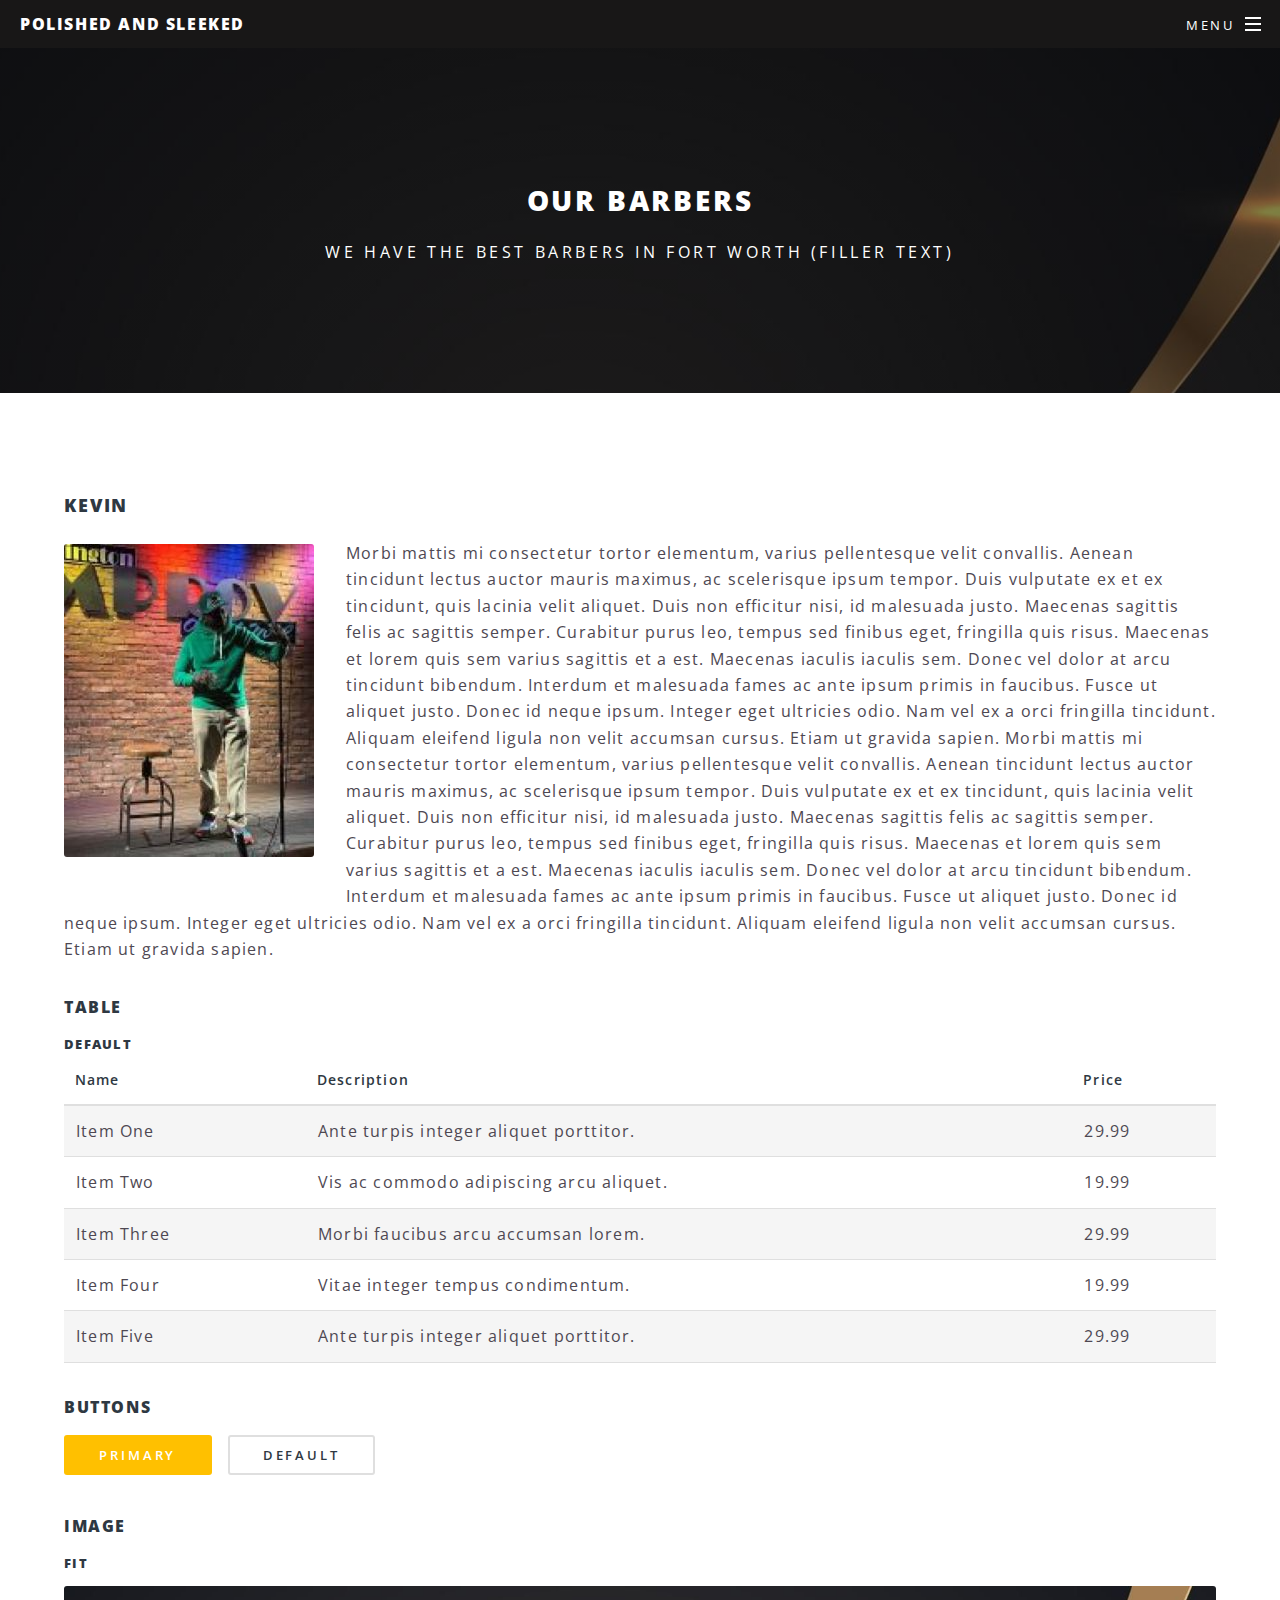
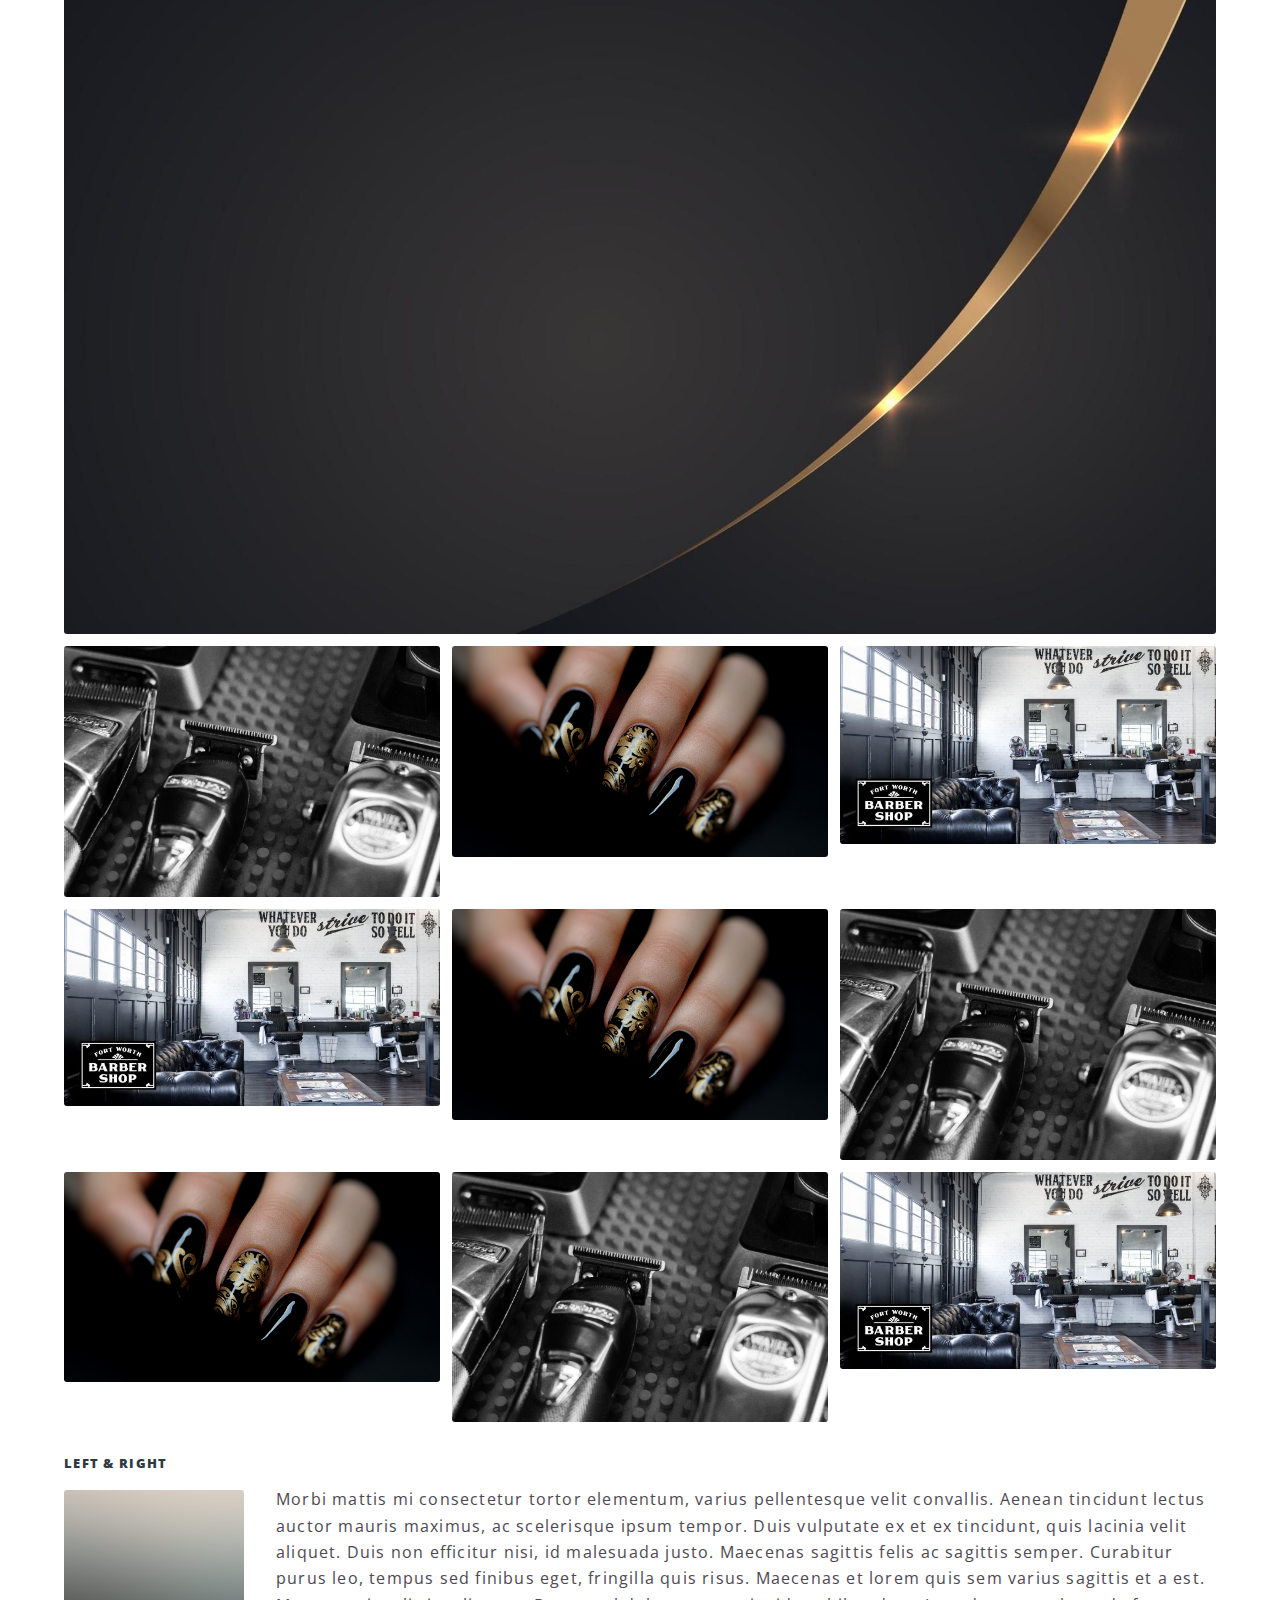
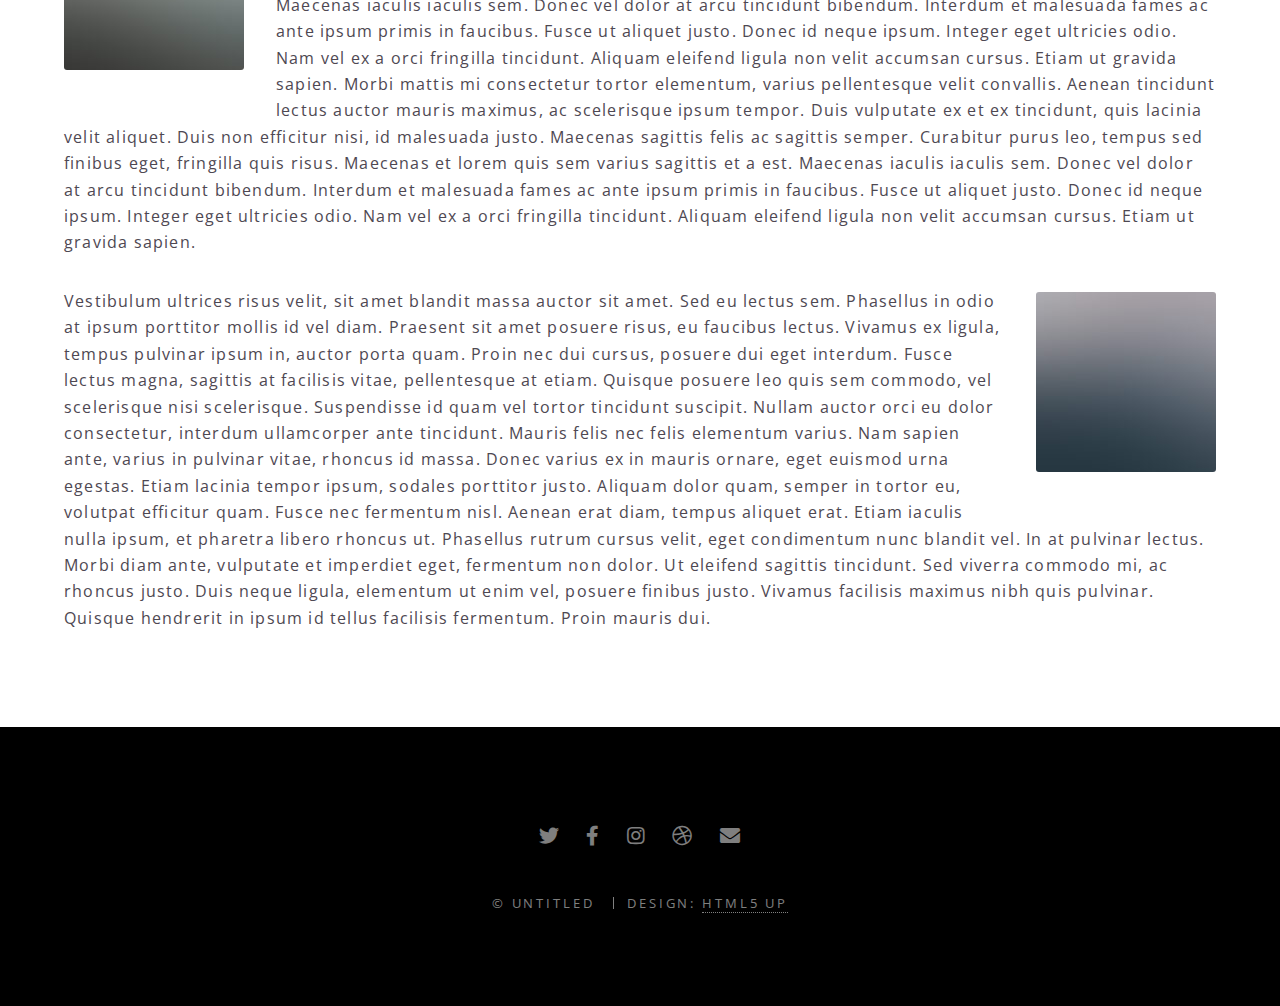
==== commit 2ee025a7: "plswork" ====
--- a/barbers.html
+++ b/barbers.html
@@ -47,7 +47,7 @@
 
 					<section>
 						<h3>Kevin</h3>
-						<p><span class="image left"><img src="images\Kevin.jpg" alt="" /></span>Morbi mattis mi
+						<p><span class="image left"><img src="images\kevin.jpg" alt="" /></span>Morbi mattis mi
 							consectetur tortor elementum, varius pellentesque velit convallis. Aenean tincidunt
 							lectus
 							auctor mauris maximus, ac scelerisque ipsum tempor. Duis vulputate ex et ex tincidunt,
--- a/assets/css/main.css
+++ b/assets/css/main.css
@@ -3910,82 +3910,6 @@
 	opacity: 1;
 }
 
-/* CTA */
-
-#cta .inner {
-	display: -moz-flex;
-	display: -webkit-flex;
-	display: -ms-flex;
-	display: flex;
-	max-width: 45em;
-}
-
-#cta .inner header {
-	-moz-order: 1;
-	-webkit-order: 1;
-	-ms-order: 1;
-	order: 1;
-	padding-right: 3em;
-	width: 70%;
-}
-
-#cta .inner header p {
-	color: inherit;
-}
-
-#cta .inner .actions {
-	-moz-order: 2;
-	-webkit-order: 2;
-	-ms-order: 2;
-	order: 2;
-	width: 30%;
-}
-
-@media screen and (min-width: 980px) {
-	iframe {
-		width: 600px;
-		height: 500px;
-	}
-}
-
-@media screen and (max-width: 980px) {
-
-	iframe {
-		width: 100%;
-		height: 100%;
-	}
-
-	#cta .inner {
-		display: block;
-		text-align: left;
-	}
-
-	#cta .inner header {
-		padding-right: 0;
-		width: 100%;
-	}
-
-	#cta .inner .actions {
-		margin-left: auto;
-		margin-right: auto;
-		max-width: 20em;
-		width: 100%;
-	}
-
-}
-
-@media screen and (max-width: 736px) {
-
-	#cta .inner .actions {
-		max-width: none;
-	}
-
-	iframe {
-		width: 100%;
-		height: 100%;
-	}
-}
-
 /* Main */
 
 #main>header {
@@ -4062,7 +3986,7 @@
 
 #footer {
 	padding: 6em 0 4em 0;
-	background-color: #1d242a;
+	background-color: #000000;
 	text-align: center;
 }
 
@@ -4172,4 +4096,121 @@
 
 body.is-mobile.landing #footer {
 	background-color: #1d242a;
+}
+
+
+.wrapper>.inner1 {
+	width: 60em;
+	margin: 0;
+}
+
+@media screen and (max-width: 1280px) {
+
+	.wrapper>.inner1 {
+		width: 90%;
+		width: 60em;
+		margin: 0 auto;
+	}
+
+}
+
+@media screen and (max-width: 980px) {
+
+	.wrapper>.inner1 {
+		width: 100%;
+	}
+
+}
+
+#cta .inner1 {
+	display: -moz-flex;
+	display: -webkit-flex;
+	display: -ms-flex;
+	display: flex;
+	max-width: 45em;
+}
+
+#cta .inner1 header {
+	-moz-order: 1;
+	-webkit-order: 1;
+	-ms-order: 1;
+	order: 1;
+	padding-right: 3em;
+	width: 70%;
+}
+
+#cta .inner1 header p {
+	color: inherit;
+}
+
+#cta .inner1 .actions {
+	-moz-order: 2;
+	-webkit-order: 2;
+	-ms-order: 2;
+	order: 2;
+	width: 30%;
+}
+
+
+
+
+@media screen and (min-width: 1200px) {
+	iframe {
+		width: 1000px;
+		height: 550px;
+	}
+}
+
+@media screen and (max-width: 1025px) {
+	iframe {
+		width: 475px;
+		height: 500px;
+	}
+}
+
+@media screen and (max-width: 820px) {
+
+	.wrapper>.inner1 {}
+
+	iframe {
+		width: 350px;
+		height: 500px;
+	}
+
+	#cta .inner1 {
+		text-align: left;
+	}
+
+	#cta .inner1 header {
+		padding-right: 0;
+		width: 100%;
+	}
+
+	#cta .inner1 .actions {
+		margin-left: auto;
+		margin-right: auto;
+		max-width: 20em;
+		width: 100%;
+	}
+
+}
+
+
+
+
+
+@media screen and (max-width: 736px) {
+
+	#cta .inner1 .actions {
+		max-width: none;
+	}
+
+	#cta .inner1 {
+		display: block;
+	}
+
+	iframe {
+		width: 100%;
+		height: 100%;
+	}
 }